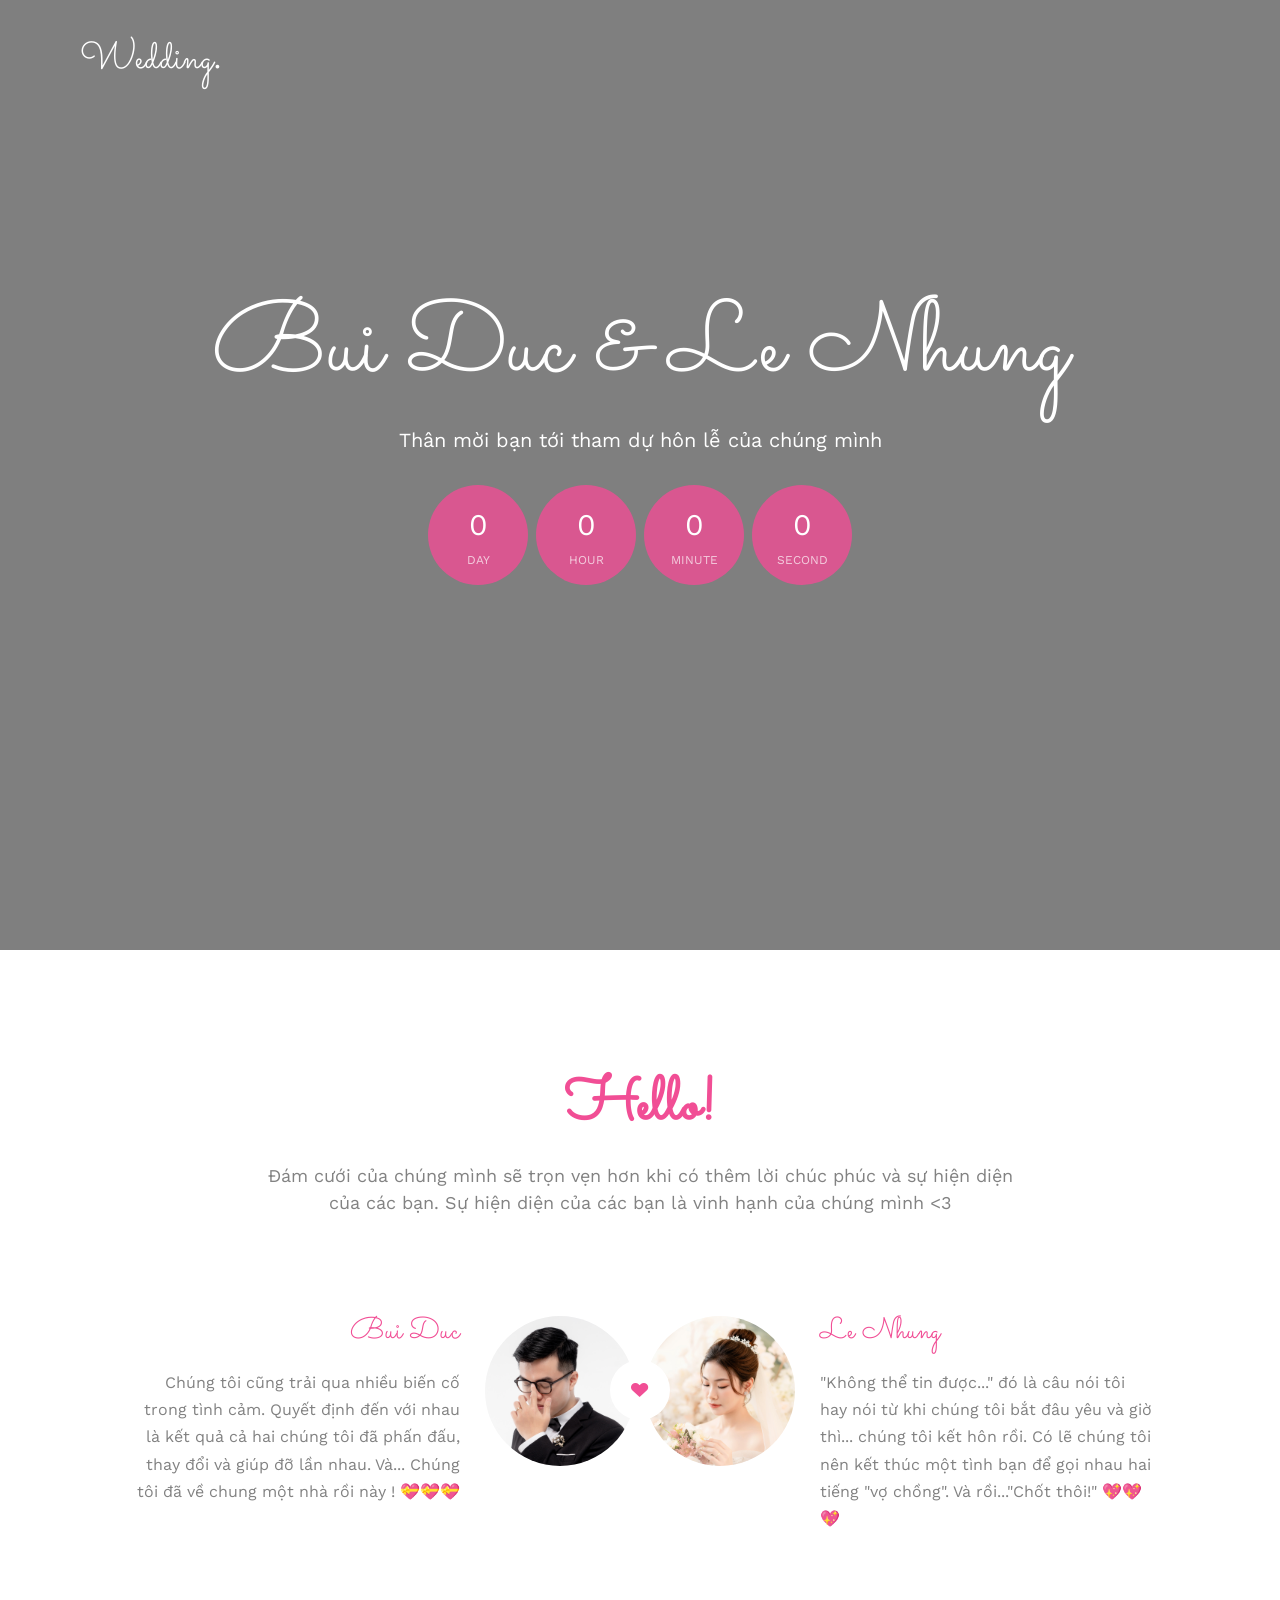
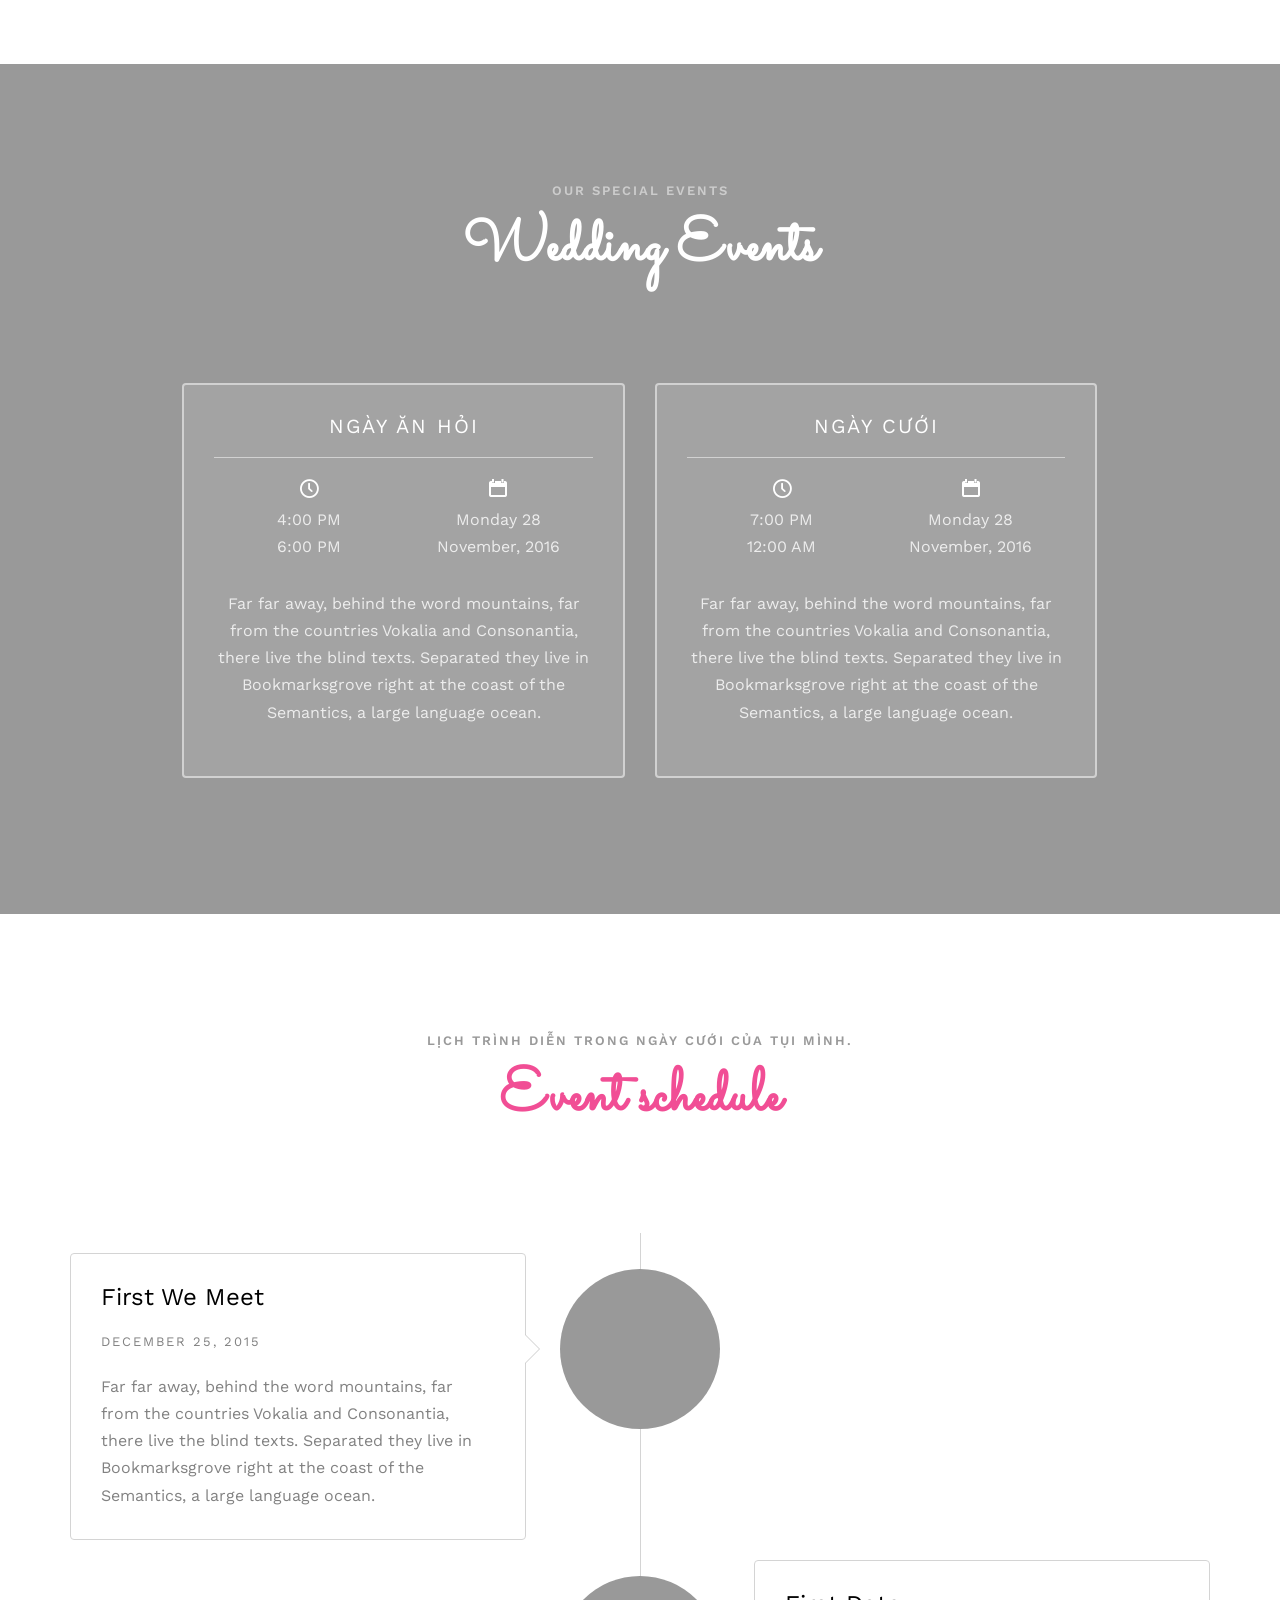
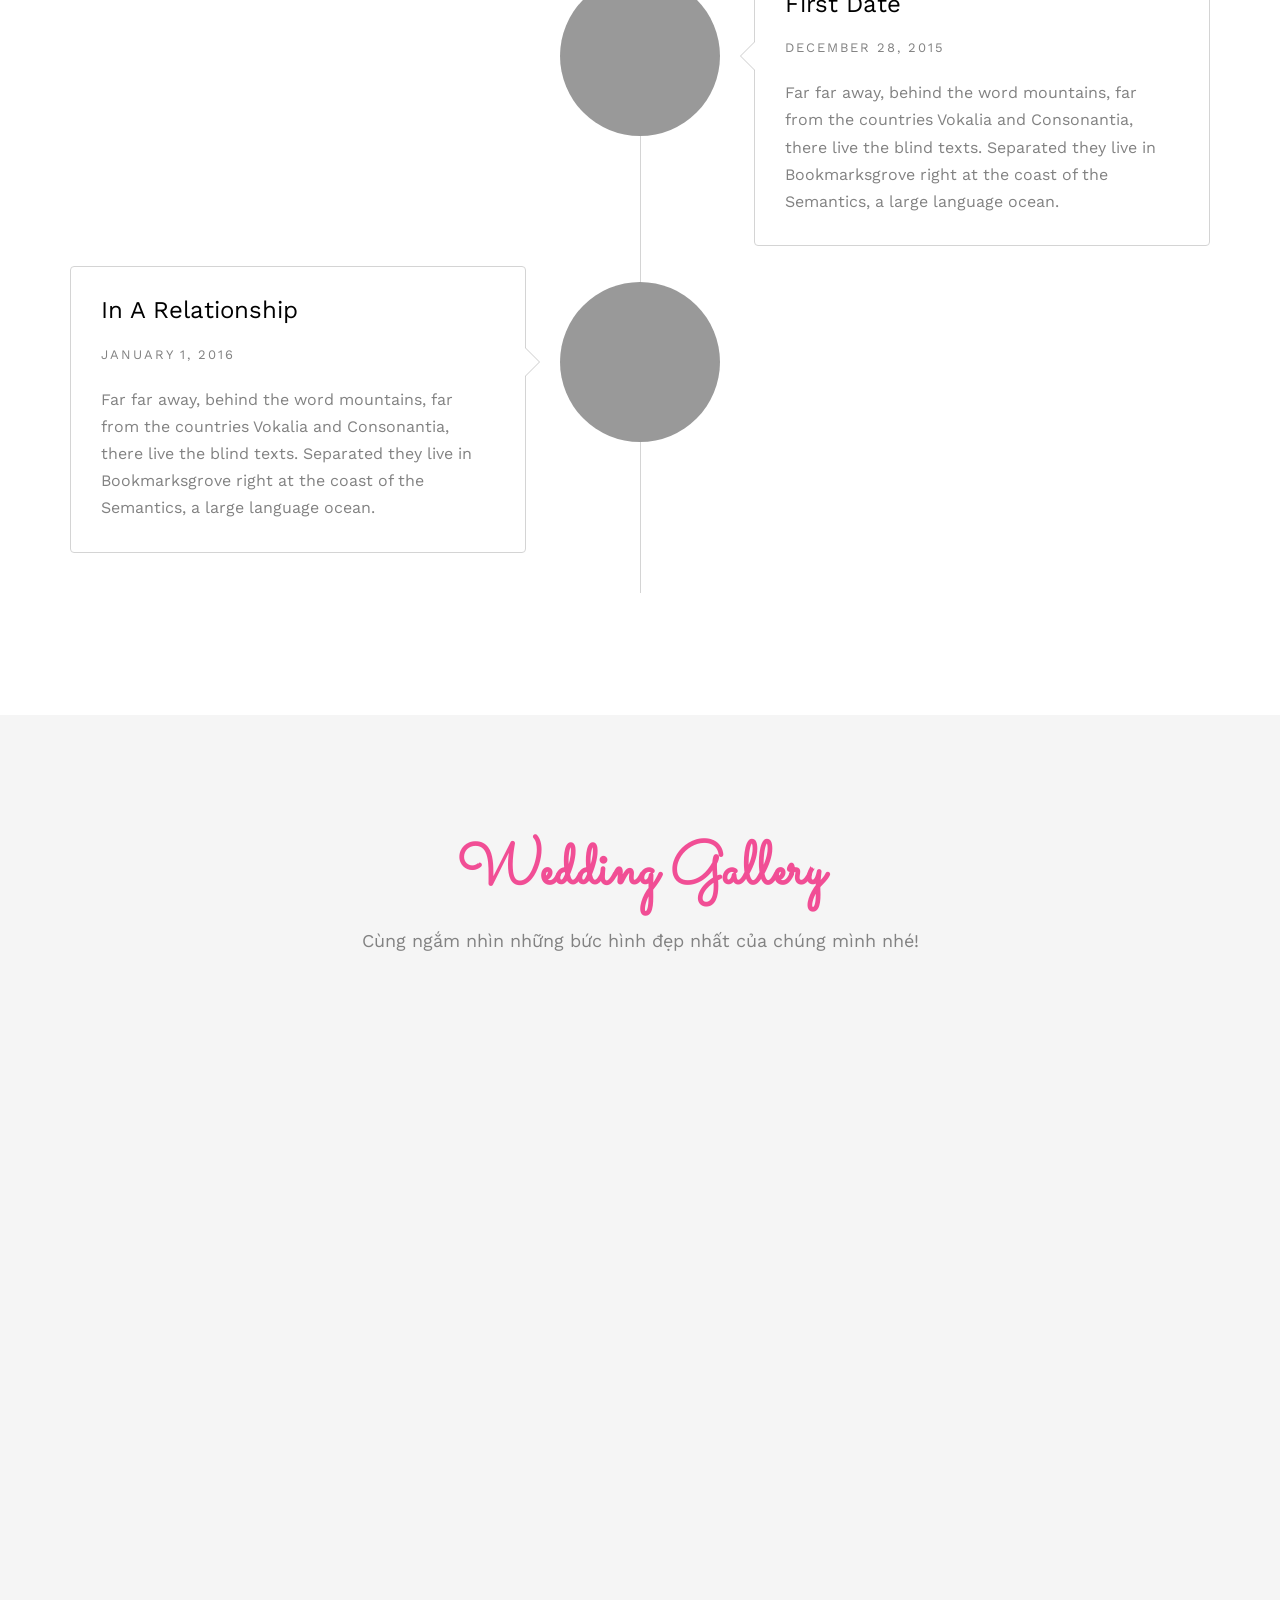
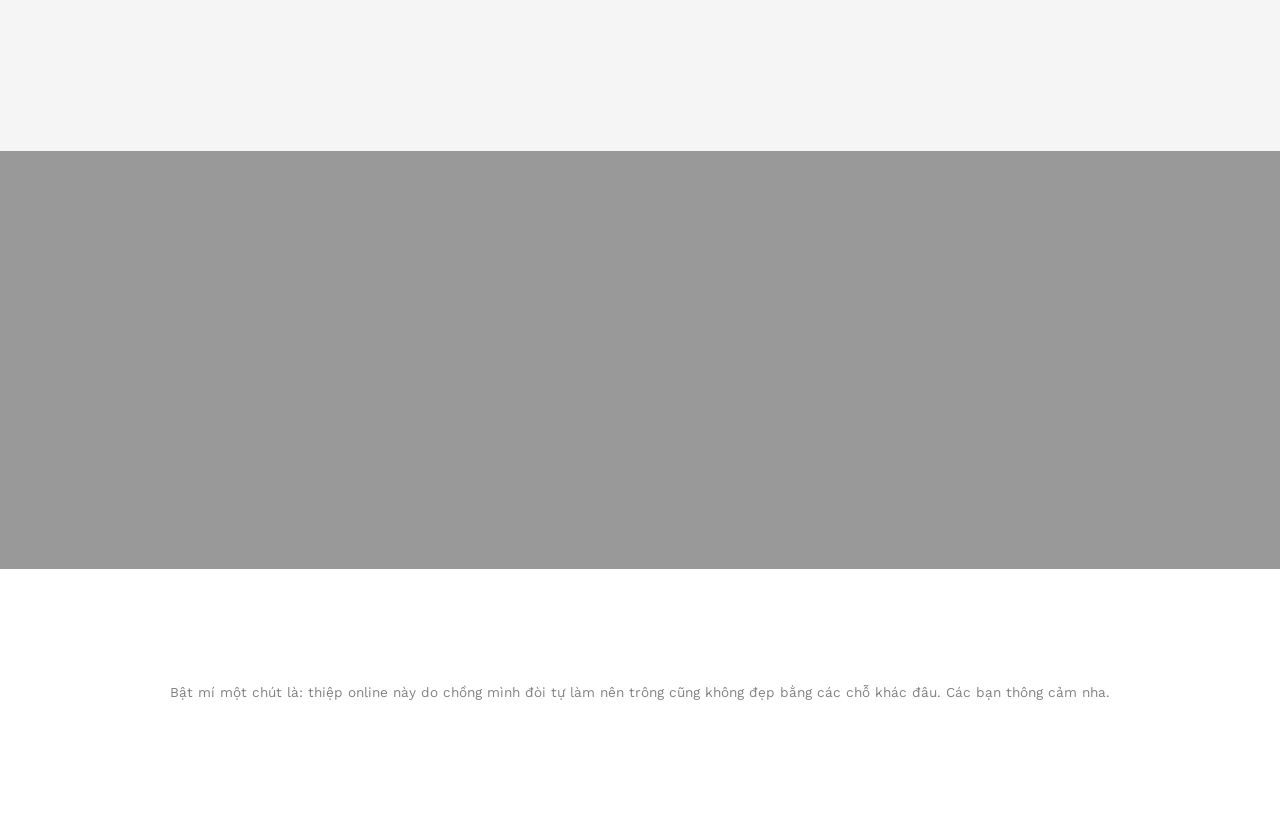
==== index.html @ 48f6c3a3 "master lastest" ====
<!DOCTYPE html>
<!--[if lt IE 7]>      <html class="no-js lt-ie9 lt-ie8 lt-ie7"> <![endif]-->
<!--[if IE 7]>         <html class="no-js lt-ie9 lt-ie8"> <![endif]-->
<!--[if IE 8]>         <html class="no-js lt-ie9"> <![endif]-->
<!--[if gt IE 8]><!--> <html class="no-js"> <!--<![endif]-->
	<head>
	<meta charset="utf-8">
	<meta http-equiv="X-UA-Compatible" content="IE=edge">
	<title>Thiệp mời &mdash; NHUNG-DUC</title>
	<meta name="viewport" content="width=device-width, initial-scale=1">
	<meta name="description" content="Free HTML5 Template by FREEHTML5.CO" />

  <!-- 
	//////////////////////////////////////////////////////

	FREE HTML5 TEMPLATE 
	DESIGNED & DEVELOPED by FREEHTML5.CO
		
	Website: 		http://freehtml5.co/
	Email: 			info@freehtml5.co
	Twitter: 		http://twitter.com/fh5co
	Facebook: 		https://www.facebook.com/fh5co

	//////////////////////////////////////////////////////
	 -->

  	<!-- Facebook and Twitter integration -->
	<meta property="og:title" content=""/>
	<meta property="og:image" content=""/>
	<meta property="og:url" content=""/>
	<meta property="og:site_name" content=""/>
	<meta property="og:description" content=""/>
	<meta name="twitter:title" content="" />
	<meta name="twitter:image" content="" />
	<meta name="twitter:url" content="" />
	<meta name="twitter:card" content="" />

	<link href='https://fonts.googleapis.com/css?family=Work+Sans:400,300,600,400italic,700' rel='stylesheet' type='text/css'>
	<link href="https://fonts.googleapis.com/css?family=Sacramento" rel="stylesheet">
	
	<!-- Animate.css -->
	<link rel="stylesheet" href="css/animate.css">
	<!-- Icomoon Icon Fonts-->
	<link rel="stylesheet" href="css/icomoon.css">
	<!-- Bootstrap  -->
	<link rel="stylesheet" href="css/bootstrap.css">

	<!-- Magnific Popup -->
	<link rel="stylesheet" href="css/magnific-popup.css">

	<!-- Owl Carousel  -->
	<link rel="stylesheet" href="css/owl.carousel.min.css">
	<link rel="stylesheet" href="css/owl.theme.default.min.css">

	<!-- Theme style  -->
	<link rel="stylesheet" href="css/style.css">

	<!-- Modernizr JS -->
	<script src="js/modernizr-2.6.2.min.js"></script>
	<!-- FOR IE9 below -->
	<!--[if lt IE 9]>
	<script src="js/respond.min.js"></script>
	<![endif]-->

	</head>
	<body>
	<audio>
		<source src="images/background_music.mp3">
	</audio>
<!--	<embed src="images/background_music.mp3" loop="true" autostart="true" width="2" height="0">-->

	<div class="fh5co-loader"></div>
	
	<div id="page">
	<nav class="fh5co-nav" role="navigation">
		<div class="container">
			<div class="row">
				<div class="col-xs-2">
					<div id="fh5co-logo"><a href="index.html">Wedding<strong>.</strong></a></div>
				</div>
			</div>
		</div>
	</nav>

	<header id="fh5co-header" class="fh5co-cover" role="banner" style="background-image:url(images/LEO04805.jpg);" data-stellar-background-ratio="0.5">
		<div class="overlay"></div>
		<div class="container">
			<div class="row">
				<div class="col-md-20 col-md-offset-0.8 text-center">
					<div class="display-t">
						<div class="display-tc animate-box" data-animate-effect="fadeIn">
							<h1>Bui Duc &amp; Le Nhung</h1>
							<h2>Thân mời bạn tới tham dự hôn lễ của chúng mình</h2>
							<div class="simply-countdown simply-countdown-one"></div>
<!--							<p><a href="#" class="btn btn-default btn-sm">Save the date</a></p>-->
						</div>
					</div>
				</div>
			</div>
		</div>
	</header>

	<div id="fh5co-couple">
		<div class="container">
			<div class="row">
				<div class="col-md-8 col-md-offset-2 text-center fh5co-heading animate-box">
					<h2>Hello!</h2>
					<p>Đám cưới của chúng mình sẽ trọn vẹn hơn khi có thêm lời chúc phúc và sự hiện diện của các bạn. Sự hiện diện của các bạn là vinh hạnh của chúng mình <3</p>

				</div>
			</div>
			<div class="couple-wrap animate-box">
				<div class="couple-half">
					<div class="groom">
						<img src="images/anh-chan-dung.png" alt="groom" class="img-responsive">
					</div>
					<div class="desc-groom">
						<h3>Bui Duc</h3>
						<p>Chúng tôi cũng trải qua nhiều biến cố trong tình cảm. Quyết định đến với nhau là kết quả cả hai chúng tôi đã phấn đấu, thay đổi và giúp đỡ lần nhau. Và... Chúng tôi đã về chung một nhà rồi này ! 💝💝💝️</p>
					</div>
				</div>
				<p class="heart text-center"><i class="icon-heart2"></i></p>
				<div class="couple-half">
					<div class="bride">
						<img src="images/anh-chan-dung-nhoi.png" alt="groom" class="img-responsive">
					</div>
					<div class="desc-bride">
						<h3>Le Nhung</h3>
						<p>"Không thể tin được..." đó là câu nói tôi hay nói từ khi chúng tôi bắt đâu yêu và giờ thì... chúng tôi kết hôn rồi. Có lẽ chúng tôi nên kết thúc một tình bạn để gọi nhau hai tiếng "vợ chồng". Và rồi..."Chốt thôi!" 💖💖💖</p>
					</div>
				</div>
			</div>
		</div>
	</div>

	<div id="fh5co-event" class="fh5co-bg" style="background-image:url(images/LEO03947.jpg);">
		<div class="overlay"></div>
		<div class="container">
			<div class="row">
				<div class="col-md-8 col-md-offset-2 text-center fh5co-heading animate-box">
					<span>Our Special Events</span>
					<h2>Wedding Events</h2>
				</div>
			</div>
			<div class="row">
				<div class="display-t">
					<div class="display-tc">
						<div class="col-md-10 col-md-offset-1">
							<div class="col-md-6 col-sm-6 text-center">
								<div class="event-wrap animate-box">
									<h3>Ngày ăn hỏi</h3>
									<div class="event-col">
										<i class="icon-clock"></i>
										<span>4:00 PM</span>
										<span>6:00 PM</span>
									</div>
									<div class="event-col">
										<i class="icon-calendar"></i>
										<span>Monday 28</span>
										<span>November, 2016</span>
									</div>
									<p>Far far away, behind the word mountains, far from the countries Vokalia and Consonantia, there live the blind texts. Separated they live in Bookmarksgrove right at the coast of the Semantics, a large language ocean.</p>
								</div>
							</div>
							<div class="col-md-6 col-sm-6 text-center">
								<div class="event-wrap animate-box">
									<h3>Ngày cưới</h3>
									<div class="event-col">
										<i class="icon-clock"></i>
										<span>7:00 PM</span>
										<span>12:00 AM</span>
									</div>
									<div class="event-col">
										<i class="icon-calendar"></i>
										<span>Monday 28</span>
										<span>November, 2016</span>
									</div>
									<p>Far far away, behind the word mountains, far from the countries Vokalia and Consonantia, there live the blind texts. Separated they live in Bookmarksgrove right at the coast of the Semantics, a large language ocean.</p>
								</div>
							</div>
						</div>
					</div>
				</div>
			</div>
		</div>
	</div>

	<div id="fh5co-couple-story">
		<div class="container">
			<div class="row">
				<div class="col-md-8 col-md-offset-2 text-center fh5co-heading animate-box">
					<span>Lịch trình diễn trong ngày cưới của tụi mình.</span>
					<h2>Event schedule</h2>
				</div>
			</div>
			<div class="row">
				<div class="col-md-12 col-md-offset-0">
					<ul class="timeline animate-box">
						<li class="animate-box">
							<div class="timeline-badge" style="background-image:url(images/couple-1.jpg);"></div>
							<div class="timeline-panel">
								<div class="timeline-heading">
									<h3 class="timeline-title">First We Meet</h3>
									<span class="date">December 25, 2015</span>
								</div>
								<div class="timeline-body">
									<p>Far far away, behind the word mountains, far from the countries Vokalia and Consonantia, there live the blind texts. Separated they live in Bookmarksgrove right at the coast of the Semantics, a large language ocean.</p>
								</div>
							</div>
						</li>
						<li class="timeline-inverted animate-box">
							<div class="timeline-badge" style="background-image:url(images/couple-2.jpg);"></div>
							<div class="timeline-panel">
								<div class="timeline-heading">
									<h3 class="timeline-title">First Date</h3>
									<span class="date">December 28, 2015</span>
								</div>
								<div class="timeline-body">
									<p>Far far away, behind the word mountains, far from the countries Vokalia and Consonantia, there live the blind texts. Separated they live in Bookmarksgrove right at the coast of the Semantics, a large language ocean.</p>
								</div>
							</div>
						</li>
						<li class="animate-box">
							<div class="timeline-badge" style="background-image:url(images/couple-3.jpg);"></div>
							<div class="timeline-panel">
								<div class="timeline-heading">
									<h3 class="timeline-title">In A Relationship</h3>
									<span class="date">January 1, 2016</span>
								</div>
								<div class="timeline-body">
									<p>Far far away, behind the word mountains, far from the countries Vokalia and Consonantia, there live the blind texts. Separated they live in Bookmarksgrove right at the coast of the Semantics, a large language ocean.</p>
								</div>
							</div>
						</li>
			    	</ul>
				</div>
			</div>
		</div>
	</div>

	<div id="fh5co-gallery" class="fh5co-section-gray">
		<div class="container">
			<div class="row">
				<div class="col-md-8 col-md-offset-2 text-center fh5co-heading animate-box">
					<h2>Wedding Gallery</h2>
					<p>Cùng ngắm nhìn những bức hình đẹp nhất của chúng mình nhé!</p>
				</div>
			</div>
			<div class="row row-bottom-padded-md">
				<div class="col-md-12">
					<ul id="fh5co-gallery-list">
						<li class="one-third animate-box" data-animate-effect="fadeIn"
							style="background-image: url(images/pts/LEO04169.JPG); ">
						</li>
						<li class="one-third animate-box" data-animate-effect="fadeIn"
							style="background-image: url(images/pts/LEO04378.JPG); ">
						</li>
						<li class="one-third animate-box" data-animate-effect="fadeIn"
							style="background-image: url(images/pts/LEO04777.JPG); ">
						</li>
						<li class="one-third animate-box" data-animate-effect="fadeIn"
							style="background-image: url(images/pts/LEO03339.JPG); ">
						</li>
						<li class="one-third animate-box" data-animate-effect="fadeIn"
							style="background-image: url(images/pts/LEO04519.JPG); ">
						</li>
						<li class="one-third animate-box" data-animate-effect="fadeIn"
							style="background-image: url(images/pts/LEO03200.JPG); ">
						</li>
						<li class="one-third animate-box" data-animate-effect="fadeIn"
							style="background-image: url(images/pts/LEO04055.JPG); ">
						</li>
						<li class="one-third animate-box" data-animate-effect="fadeIn"
							style="background-image: url(images/pts/LEO04025.JPG); ">
						</li>
						<li class="one-third animate-box" data-animate-effect="fadeIn"
							style="background-image: url(images/pts/LEO04656.JPG); ">
						</li>
					</ul>		
				</div>
			</div>
		</div>
	</div>

	<div id="fh5co-services" class="fh5co-section-gray">
		<div class="container">
			
			<div class="row animate-box">
				<div class="col-md-8 col-md-offset-2 text-center fh5co-heading">
					<h2>We Offer Services</h2>
					<p>Cảm ơn bạn vì đã trở thành một phần quan trọng trong ngày đặc biệt của chúng mình! Đám cưới của chúng mình chắc chắn sẽ kém vui đi rất nhiều nếu thiếu sự hiện diện của bạn.</p>
				</div>
			</div>

			<div class="row">
				<div class="col-md-6">
					<div class="feature-left animate-box" data-animate-effect="fadeInLeft">
						<span class="icon">
							<i class="icon-calendar"></i>
						</span>
						<div class="feature-copy">
							<h3>Muốn liên hệ với chúng mình có thể gọi qua số này nha.</h3>
							<p>Bui Duc: 0987120758  -  Le Nhung: 0964500146</p>
						</div>
					</div>

					<div class="feature-left animate-box" data-animate-effect="fadeInLeft">
						<span class="icon">
							<i class="icon-image"></i>
						</span>
						<div class="feature-copy">
							<h3> <a href="https://drive.google.com/drive/folders/15QNS4nWKy64u_IibgUcPnpqZB9vY0_zK?usp=share_link" target="_blank">Photoshoot</a> </h3>
							<p>Nếu bạn muốn xem thêm ảnh thì có thể click vào chữ "Photoshoot" bên trên nha. </p>
						</div>
					</div>

					<div class="feature-left animate-box" data-animate-effect="fadeInLeft">
						<span class="icon">
							<i class="icon-video"></i>
						</span>
						<div class="feature-copy">
							<h3><a href="https://drive.google.com/file/d/1AHXddKVey_FwQl1XAb3BRA33srCA8u9L/view?usp=share_link" target="_blank">Video Editing</a></h3>
							<p>Còn nếu muốn xem video đầy đủ thì có thể click vào chữ "Video Editing" cũng ở bên trên luôn. </p>
						</div>
					</div>

				</div>

				<div class="col-md-6 animate-box">
					<div class="fh5co-video fh5co-bg" style="background-image: url(images/LEO04378.jpg); ">
						<a href="https://www.youtube.com/watch?v=EQGjDrBDMkY" class="popup-vimeo"><i class="icon-video2"></i></a>
						<div class="overlay"></div>
					</div>
				</div>
			</div>

			
		</div>
	</div>


	<div id="fh5co-started" class="fh5co-bg" style="background-image:url(images/LEO04567.jpg);">
		<div class="overlay"></div>
		<div class="container">
			<div class="row animate-box">
				<div class="col-md-8 col-md-offset-2 text-center fh5co-heading">
					<h2>Thank you!</h2>
					<p>Bọn mình rất muốn được chụp chung với bạn những tấm hình kỷ niệm vì vậy hãy đến sớm hơn một chút bạn yêu nhé!</p>
				</div>
			</div>
		</div>
	</div>

	<footer id="fh5co-footer" role="contentinfo">
		<div class="container">

			<div class="row copyright">
				<div class="col-md-12 text-center">
					<p>
						<small class="block">Bật mí một chút là: thiệp online này do chồng mình đòi tự làm nên trông cũng không đẹp bằng các chỗ khác đâu. Các bạn thông cảm nha.</small>
					</p>
				</div>
			</div>

		</div>
	</footer>
	</div>

	<div class="gototop js-top">
		<a href="#" class="js-gotop"><i class="icon-arrow-up"></i></a>
	</div>
	
	<!-- jQuery -->
	<script src="js/jquery.min.js"></script>
	<!-- jQuery Easing -->
	<script src="js/jquery.easing.1.3.js"></script>
	<!-- Bootstrap -->
	<script src="js/bootstrap.min.js"></script>
	<!-- Waypoints -->
	<script src="js/jquery.waypoints.min.js"></script>
	<!-- Carousel -->
	<script src="js/owl.carousel.min.js"></script>
	<!-- countTo -->
	<script src="js/jquery.countTo.js"></script>

	<!-- Stellar -->
	<script src="js/jquery.stellar.min.js"></script>
	<!-- Magnific Popup -->
	<script src="js/jquery.magnific-popup.min.js"></script>
	<script src="js/magnific-popup-options.js"></script>

	<!-- // <script src="https://cdnjs.cloudflare.com/ajax/libs/prism/0.0.1/prism.min.js"></script> -->
	<script src="js/simplyCountdown.js"></script>
	<!-- Main -->
	<script src="js/main.js"></script>

	<script>
    var d = new Date(new Date().getTime() + 200 * 120 * 120 * 2000);

    // default example
    simplyCountdown('.simply-countdown-one', {
        year: 2023,
        month: 5,
        day: 13
    });

    //jQuery example
    $('#simply-countdown-losange').simplyCountdown({
        year: d.getFullYear(),
        month: d.getMonth() + 1,
        day: d.getDate(),
        enableUtc: false
    });
</script>

	</body>
</html>
---- css/icomoon.css ----
@font-face {
  font-family: 'icomoon';
  src:  url('../fonts/icomoon/icomoon.eot?6iuir');
  src:  url('../fonts/icomoon/icomoon.eot?6iuir#iefix') format('embedded-opentype'),
    url('../fonts/icomoon/icomoon.ttf?6iuir') format('truetype'),
    url('../fonts/icomoon/icomoon.woff?6iuir') format('woff'),
    url('../fonts/icomoon/icomoon.svg?6iuir#icomoon') format('svg');
  font-weight: normal;
  font-style: normal;
}

[class^="icon-"], [class*=" icon-"] {
  /* use !important to prevent issues with browser extensions that change fonts */
  font-family: 'icomoon' !important;
  speak: none;
  font-style: normal;
  font-weight: normal;
  font-variant: normal;
  text-transform: none;
  line-height: 1;

  /* Better Font Rendering =========== */
  -webkit-font-smoothing: antialiased;
  -moz-osx-font-smoothing: grayscale;
}

.icon-eye:before {
  content: "\e000";
}
.icon-paper-clip:before {
  content: "\e001";
}
.icon-mail:before {
  content: "\e002";
}
.icon-toggle:before {
  content: "\e003";
}
.icon-layout:before {
  content: "\e004";
}
.icon-link:before {
  content: "\e005";
}
.icon-bell:before {
  content: "\e006";
}
.icon-lock:before {
  content: "\e007";
}
.icon-unlock:before {
  content: "\e008";
}
.icon-ribbon:before {
  content: "\e009";
}
.icon-image:before {
  content: "\e010";
}
.icon-signal:before {
  content: "\e011";
}
.icon-target:before {
  content: "\e012";
}
.icon-clipboard:before {
  content: "\e013";
}
.icon-clock:before {
  content: "\e014";
}
.icon-watch:before {
  content: "\e015";
}
.icon-air-play:before {
  content: "\e016";
}
.icon-camera:before {
  content: "\e017";
}
.icon-video:before {
  content: "\e018";
}
.icon-disc:before {
  content: "\e019";
}
.icon-printer:before {
  content: "\e020";
}
.icon-monitor:before {
  content: "\e021";
}
.icon-server:before {
  content: "\e022";
}
.icon-cog:before {
  content: "\e023";
}
.icon-heart:before {
  content: "\e024";
}
.icon-paragraph:before {
  content: "\e025";
}
.icon-align-justify:before {
  content: "\e026";
}
.icon-align-left:before {
  content: "\e027";
}
.icon-align-center:before {
  content: "\e028";
}
.icon-align-right:before {
  content: "\e029";
}
.icon-book:before {
  content: "\e030";
}
.icon-layers:before {
  content: "\e031";
}
.icon-stack:before {
  content: "\e032";
}
.icon-stack-2:before {
  content: "\e033";
}
.icon-paper:before {
  content: "\e034";
}
.icon-paper-stack:before {
  content: "\e035";
}
.icon-search:before {
  content: "\e036";
}
.icon-zoom-in:before {
  content: "\e037";
}
.icon-zoom-out:before {
  content: "\e038";
}
.icon-reply:before {
  content: "\e039";
}
.icon-circle-plus:before {
  content: "\e040";
}
.icon-circle-minus:before {
  content: "\e041";
}
.icon-circle-check:before {
  content: "\e042";
}
.icon-circle-cross:before {
  content: "\e043";
}
.icon-square-plus:before {
  content: "\e044";
}
.icon-square-minus:before {
  content: "\e045";
}
.icon-square-check:before {
  content: "\e046";
}
.icon-square-cross:before {
  content: "\e047";
}
.icon-microphone:before {
  content: "\e048";
}
.icon-record:before {
  content: "\e049";
}
.icon-skip-back:before {
  content: "\e050";
}
.icon-rewind:before {
  content: "\e051";
}
.icon-play:before {
  content: "\e052";
}
.icon-pause:before {
  content: "\e053";
}
.icon-stop:before {
  content: "\e054";
}
.icon-fast-forward:before {
  content: "\e055";
}
.icon-skip-forward:before {
  content: "\e056";
}
.icon-shuffle:before {
  content: "\e057";
}
.icon-repeat:before {
  content: "\e058";
}
.icon-folder:before {
  content: "\e059";
}
.icon-umbrella:before {
  content: "\e060";
}
.icon-moon:before {
  content: "\e061";
}
.icon-thermometer:before {
  content: "\e062";
}
.icon-drop:before {
  content: "\e063";
}
.icon-sun:before {
  content: "\e064";
}
.icon-cloud:before {
  content: "\e065";
}
.icon-cloud-upload:before {
  content: "\e066";
}
.icon-cloud-download:before {
  content: "\e067";
}
.icon-upload:before {
  content: "\e068";
}
.icon-download:before {
  content: "\e069";
}
.icon-location:before {
  content: "\e070";
}
.icon-location-2:before {
  content: "\e071";
}
.icon-map:before {
  content: "\e072";
}
.icon-battery:before {
  content: "\e073";
}
.icon-head:before {
  content: "\e074";
}
.icon-briefcase:before {
  content: "\e075";
}
.icon-speech-bubble:before {
  content: "\e076";
}
.icon-anchor:before {
  content: "\e077";
}
.icon-globe:before {
  content: "\e078";
}
.icon-box:before {
  content: "\e079";
}
.icon-reload:before {
  content: "\e080";
}
.icon-share:before {
  content: "\e081";
}
.icon-marquee:before {
  content: "\e082";
}
.icon-marquee-plus:before {
  content: "\e083";
}
.icon-marquee-minus:before {
  content: "\e084";
}
.icon-tag:before {
  content: "\e085";
}
.icon-power:before {
  content: "\e086";
}
.icon-command:before {
  content: "\e087";
}
.icon-alt:before {
  content: "\e088";
}
.icon-esc:before {
  content: "\e089";
}
.icon-bar-graph:before {
  content: "\e090";
}
.icon-bar-graph-2:before {
  content: "\e091";
}
.icon-pie-graph:before {
  content: "\e092";
}
.icon-star:before {
  content: "\e093";
}
.icon-arrow-left:before {
  content: "\e094";
}
.icon-arrow-right:before {
  content: "\e095";
}
.icon-arrow-up:before {
  content: "\e096";
}
.icon-arrow-down:before {
  content: "\e097";
}
.icon-volume:before {
  content: "\e098";
}
.icon-mute:before {
  content: "\e099";
}
.icon-content-right:before {
  content: "\e100";
}
.icon-content-left:before {
  content: "\e101";
}
.icon-grid:before {
  content: "\e102";
}
.icon-grid-2:before {
  content: "\e103";
}
.icon-columns:before {
  content: "\e104";
}
.icon-loader:before {
  content: "\e105";
}
.icon-bag:before {
  content: "\e106";
}
.icon-ban:before {
  content: "\e107";
}
.icon-flag:before {
  content: "\e108";
}
.icon-trash:before {
  content: "\e109";
}
.icon-expand:before {
  content: "\e110";
}
.icon-contract:before {
  content: "\e111";
}
.icon-maximize:before {
  content: "\e112";
}
.icon-minimize:before {
  content: "\e113";
}
.icon-plus:before {
  content: "\e114";
}
.icon-minus:before {
  content: "\e115";
}
.icon-check:before {
  content: "\e116";
}
.icon-cross:before {
  content: "\e117";
}
.icon-move:before {
  content: "\e118";
}
.icon-delete:before {
  content: "\e119";
}
.icon-menu:before {
  content: "\e120";
}
.icon-archive:before {
  content: "\e121";
}
.icon-inbox:before {
  content: "\e122";
}
.icon-outbox:before {
  content: "\e123";
}
.icon-file:before {
  content: "\e124";
}
.icon-file-add:before {
  content: "\e125";
}
.icon-file-subtract:before {
  content: "\e126";
}
.icon-help:before {
  content: "\e127";
}
.icon-open:before {
  content: "\e128";
}
.icon-ellipsis:before {
  content: "\e129";
}
.icon-add-to-list:before {
  content: "\e900";
}
.icon-classic-computer:before {
  content: "\e901";
}
.icon-controller-fast-backward:before {
  content: "\e902";
}
.icon-creative-commons-attribution:before {
  content: "\e903";
}
.icon-creative-commons-noderivs:before {
  content: "\e904";
}
.icon-creative-commons-noncommercial-eu:before {
  content: "\e905";
}
.icon-creative-commons-noncommercial-us:before {
  content: "\e906";
}
.icon-creative-commons-public-domain:before {
  content: "\e907";
}
.icon-creative-commons-remix:before {
  content: "\e908";
}
.icon-creative-commons-share:before {
  content: "\e909";
}
.icon-creative-commons-sharealike:before {
  content: "\e90a";
}
.icon-creative-commons:before {
  content: "\e90b";
}
.icon-document-landscape:before {
  content: "\e90c";
}
.icon-remove-user:before {
  content: "\e90d";
}
.icon-warning:before {
  content: "\e90e";
}
.icon-arrow-bold-down:before {
  content: "\e90f";
}
.icon-arrow-bold-left:before {
  content: "\e910";
}
.icon-arrow-bold-right:before {
  content: "\e911";
}
.icon-arrow-bold-up:before {
  content: "\e912";
}
.icon-arrow-down2:before {
  content: "\e913";
}
.icon-arrow-left2:before {
  content: "\e914";
}
.icon-arrow-long-down:before {
  content: "\e915";
}
.icon-arrow-long-left:before {
  content: "\e916";
}
.icon-arrow-long-right:before {
  content: "\e917";
}
.icon-arrow-long-up:before {
  content: "\e918";
}
.icon-arrow-right2:before {
  content: "\e919";
}
.icon-arrow-up2:before {
  content: "\e91a";
}
.icon-arrow-with-circle-down:before {
  content: "\e91b";
}
.icon-arrow-with-circle-left:before {
  content: "\e91c";
}
.icon-arrow-with-circle-right:before {
  content: "\e91d";
}
.icon-arrow-with-circle-up:before {
  content: "\e91e";
}
.icon-bookmark:before {
  content: "\e91f";
}
.icon-bookmarks:before {
  content: "\e920";
}
.icon-chevron-down:before {
  content: "\e921";
}
.icon-chevron-left:before {
  content: "\e922";
}
.icon-chevron-right:before {
  content: "\e923";
}
.icon-chevron-small-down:before {
  content: "\e924";
}
.icon-chevron-small-left:before {
  content: "\e925";
}
.icon-chevron-small-right:before {
  content: "\e926";
}
.icon-chevron-small-up:before {
  content: "\e927";
}
.icon-chevron-thin-down:before {
  content: "\e928";
}
.icon-chevron-thin-left:before {
  content: "\e929";
}
.icon-chevron-thin-right:before {
  content: "\e92a";
}
.icon-chevron-thin-up:before {
  content: "\e92b";
}
.icon-chevron-up:before {
  content: "\e92c";
}
.icon-chevron-with-circle-down:before {
  content: "\e92d";
}
.icon-chevron-with-circle-left:before {
  content: "\e92e";
}
.icon-chevron-with-circle-right:before {
  content: "\e92f";
}
.icon-chevron-with-circle-up:before {
  content: "\e930";
}
.icon-cloud2:before {
  content: "\e931";
}
.icon-controller-fast-forward:before {
  content: "\e932";
}
.icon-controller-jump-to-start:before {
  content: "\e933";
}
.icon-controller-next:before {
  content: "\e934";
}
.icon-controller-paus:before {
  content: "\e935";
}
.icon-controller-play:before {
  content: "\e936";
}
.icon-controller-record:before {
  content: "\e937";
}
.icon-controller-stop:before {
  content: "\e938";
}
.icon-controller-volume:before {
  content: "\e939";
}
.icon-dot-single:before {
  content: "\e93a";
}
.icon-dots-three-horizontal:before {
  content: "\e93b";
}
.icon-dots-three-vertical:before {
  content: "\e93c";
}
.icon-dots-two-horizontal:before {
  content: "\e93d";
}
.icon-dots-two-vertical:before {
  content: "\e93e";
}
.icon-download2:before {
  content: "\e93f";
}
.icon-emoji-flirt:before {
  content: "\e940";
}
.icon-flow-branch:before {
  content: "\e941";
}
.icon-flow-cascade:before {
  content: "\e942";
}
.icon-flow-line:before {
  content: "\e943";
}
.icon-flow-parallel:before {
  content: "\e944";
}
.icon-flow-tree:before {
  content: "\e945";
}
.icon-install:before {
  content: "\e946";
}
.icon-layers2:before {
  content: "\e947";
}
.icon-open-book:before {
  content: "\e948";
}
.icon-resize-100:before {
  content: "\e949";
}
.icon-resize-full-screen:before {
  content: "\e94a";
}
.icon-save:before {
  content: "\e94b";
}
.icon-select-arrows:before {
  content: "\e94c";
}
.icon-sound-mute:before {
  content: "\e94d";
}
.icon-sound:before {
  content: "\e94e";
}
.icon-trash2:before {
  content: "\e94f";
}
.icon-triangle-down:before {
  content: "\e950";
}
.icon-triangle-left:before {
  content: "\e951";
}
.icon-triangle-right:before {
  content: "\e952";
}
.icon-triangle-up:before {
  content: "\e953";
}
.icon-uninstall:before {
  content: "\e954";
}
.icon-upload-to-cloud:before {
  content: "\e955";
}
.icon-upload2:before {
  content: "\e956";
}
.icon-add-user:before {
  content: "\e957";
}
.icon-address:before {
  content: "\e958";
}
.icon-adjust:before {
  content: "\e959";
}
.icon-air:before {
  content: "\e95a";
}
.icon-aircraft-landing:before {
  content: "\e95b";
}
.icon-aircraft-take-off:before {
  content: "\e95c";
}
.icon-aircraft:before {
  content: "\e95d";
}
.icon-align-bottom:before {
  content: "\e95e";
}
.icon-align-horizontal-middle:before {
  content: "\e95f";
}
.icon-align-left2:before {
  content: "\e960";
}
.icon-align-right2:before {
  content: "\e961";
}
.icon-align-top:before {
  content: "\e962";
}
.icon-align-vertical-middle:before {
  content: "\e963";
}
.icon-archive2:before {
  content: "\e964";
}
.icon-area-graph:before {
  content: "\e965";
}
.icon-attachment:before {
  content: "\e966";
}
.icon-awareness-ribbon:before {
  content: "\e967";
}
.icon-back-in-time:before {
  content: "\e968";
}
.icon-back:before {
  content: "\e969";
}
.icon-bar-graph2:before {
  content: "\e96a";
}
.icon-battery2:before {
  content: "\e96b";
}
.icon-beamed-note:before {
  content: "\e96c";
}
.icon-bell2:before {
  content: "\e96d";
}
.icon-blackboard:before {
  content: "\e96e";
}
.icon-block:before {
  content: "\e96f";
}
.icon-book2:before {
  content: "\e970";
}
.icon-bowl:before {
  content: "\e971";
}
.icon-box2:before {
  content: "\e972";
}
.icon-briefcase2:before {
  content: "\e973";
}
.icon-browser:before {
  content: "\e974";
}
.icon-brush:before {
  content: "\e975";
}
.icon-bucket:before {
  content: "\e976";
}
.icon-cake:before {
  content: "\e977";
}
.icon-calculator:before {
  content: "\e978";
}
.icon-calendar:before {
  content: "\e979";
}
.icon-camera2:before {
  content: "\e97a";
}
.icon-ccw:before {
  content: "\e97b";
}
.icon-chat:before {
  content: "\e97c";
}
.icon-check2:before {
  content: "\e97d";
}
.icon-circle-with-cross:before {
  content: "\e97e";
}
.icon-circle-with-minus:before {
  content: "\e97f";
}
.icon-circle-with-plus:before {
  content: "\e980";
}
.icon-circle:before {
  content: "\e981";
}
.icon-circular-graph:before {
  content: "\e982";
}
.icon-clapperboard:before {
  content: "\e983";
}
.icon-clipboard2:before {
  content: "\e984";
}
.icon-clock2:before {
  content: "\e985";
}
.icon-code:before {
  content: "\e986";
}
.icon-cog2:before {
  content: "\e987";
}
.icon-colours:before {
  content: "\e988";
}
.icon-compass:before {
  content: "\e989";
}
.icon-copy:before {
  content: "\e98a";
}
.icon-credit-card:before {
  content: "\e98b";
}
.icon-credit:before {
  content: "\e98c";
}
.icon-cross2:before {
  content: "\e98d";
}
.icon-cup:before {
  content: "\e98e";
}
.icon-cw:before {
  content: "\e98f";
}
.icon-cycle:before {
  content: "\e990";
}
.icon-database:before {
  content: "\e991";
}
.icon-dial-pad:before {
  content: "\e992";
}
.icon-direction:before {
  content: "\e993";
}
.icon-document:before {
  content: "\e994";
}
.icon-documents:before {
  content: "\e995";
}
.icon-drink:before {
  content: "\e996";
}
.icon-drive:before {
  content: "\e997";
}
.icon-drop2:before {
  content: "\e998";
}
.icon-edit:before {
  content: "\e999";
}
.icon-email:before {
  content: "\e99a";
}
.icon-emoji-happy:before {
  content: "\e99b";
}
.icon-emoji-neutral:before {
  content: "\e99c";
}
.icon-emoji-sad:before {
  content: "\e99d";
}
.icon-erase:before {
  content: "\e99e";
}
.icon-eraser:before {
  content: "\e99f";
}
.icon-export:before {
  content: "\e9a0";
}
.icon-eye2:before {
  content: "\e9a1";
}
.icon-feather:before {
  content: "\e9a2";
}
.icon-flag2:before {
  content: "\e9a3";
}
.icon-flash:before {
  content: "\e9a4";
}
.icon-flashlight:before {
  content: "\e9a5";
}
.icon-flat-brush:before {
  content: "\e9a6";
}
.icon-folder-images:before {
  content: "\e9a7";
}
.icon-folder-music:before {
  content: "\e9a8";
}
.icon-folder-video:before {
  content: "\e9a9";
}
.icon-folder2:before {
  content: "\e9aa";
}
.icon-forward:before {
  content: "\e9ab";
}
.icon-funnel:before {
  content: "\e9ac";
}
.icon-game-controller:before {
  content: "\e9ad";
}
.icon-gauge:before {
  content: "\e9ae";
}
.icon-globe2:before {
  content: "\e9af";
}
.icon-graduation-cap:before {
  content: "\e9b0";
}
.icon-grid2:before {
  content: "\e9b1";
}
.icon-hair-cross:before {
  content: "\e9b2";
}
.icon-hand:before {
  content: "\e9b3";
}
.icon-heart-outlined:before {
  content: "\e9b4";
}
.icon-heart2:before {
  content: "\e9b5";
}
.icon-help-with-circle:before {
  content: "\e9b6";
}
.icon-help2:before {
  content: "\e9b7";
}
.icon-home:before {
  content: "\e9b8";
}
.icon-hour-glass:before {
  content: "\e9b9";
}
.icon-image-inverted:before {
  content: "\e9ba";
}
.icon-image2:before {
  content: "\e9bb";
}
.icon-images:before {
  content: "\e9bc";
}
.icon-inbox2:before {
  content: "\e9bd";
}
.icon-infinity:before {
  content: "\e9be";
}
.icon-info-with-circle:before {
  content: "\e9bf";
}
.icon-info:before {
  content: "\e9c0";
}
.icon-key:before {
  content: "\e9c1";
}
.icon-keyboard:before {
  content: "\e9c2";
}
.icon-lab-flask:before {
  content: "\e9c3";
}
.icon-landline:before {
  content: "\e9c4";
}
.icon-language:before {
  content: "\e9c5";
}
.icon-laptop:before {
  content: "\e9c6";
}
.icon-leaf:before {
  content: "\e9c7";
}
.icon-level-down:before {
  content: "\e9c8";
}
.icon-level-up:before {
  content: "\e9c9";
}
.icon-lifebuoy:before {
  content: "\e9ca";
}
.icon-light-bulb:before {
  content: "\e9cb";
}
.icon-light-down:before {
  content: "\e9cc";
}
.icon-light-up:before {
  content: "\e9cd";
}
.icon-line-graph:before {
  content: "\e9ce";
}
.icon-link2:before {
  content: "\e9cf";
}
.icon-list:before {
  content: "\e9d0";
}
.icon-location-pin:before {
  content: "\e9d1";
}
.icon-location2:before {
  content: "\e9d2";
}
.icon-lock-open:before {
  content: "\e9d3";
}
.icon-lock2:before {
  content: "\e9d4";
}
.icon-log-out:before {
  content: "\e9d5";
}
.icon-login:before {
  content: "\e9d6";
}
.icon-loop:before {
  content: "\e9d7";
}
.icon-magnet:before {
  content: "\e9d8";
}
.icon-magnifying-glass:before {
  content: "\e9d9";
}
.icon-mail2:before {
  content: "\e9da";
}
.icon-man:before {
  content: "\e9db";
}
.icon-map2:before {
  content: "\e9dc";
}
.icon-mask:before {
  content: "\e9dd";
}
.icon-medal:before {
  content: "\e9de";
}
.icon-megaphone:before {
  content: "\e9df";
}
.icon-menu2:before {
  content: "\e9e0";
}
.icon-message:before {
  content: "\e9e1";
}
.icon-mic:before {
  content: "\e9e2";
}
.icon-minus2:before {
  content: "\e9e3";
}
.icon-mobile:before {
  content: "\e9e4";
}
.icon-modern-mic:before {
  content: "\e9e5";
}
.icon-moon2:before {
  content: "\e9e6";
}
.icon-mouse:before {
  content: "\e9e7";
}
.icon-music:before {
  content: "\e9e8";
}
.icon-network:before {
  content: "\e9e9";
}
.icon-new-message:before {
  content: "\e9ea";
}
.icon-new:before {
  content: "\e9eb";
}
.icon-news:before {
  content: "\e9ec";
}
.icon-note:before {
  content: "\e9ed";
}
.icon-notification:before {
  content: "\e9ee";
}
.icon-old-mobile:before {
  content: "\e9ef";
}
.icon-old-phone:before {
  content: "\e9f0";
}
.icon-palette:before {
  content: "\e9f1";
}
.icon-paper-plane:before {
  content: "\e9f2";
}
.icon-pencil:before {
  content: "\e9f3";
}
.icon-phone:before {
  content: "\e9f4";
}
.icon-pie-chart:before {
  content: "\e9f5";
}
.icon-pin:before {
  content: "\e9f6";
}
.icon-plus2:before {
  content: "\e9f7";
}
.icon-popup:before {
  content: "\e9f8";
}
.icon-power-plug:before {
  content: "\e9f9";
}
.icon-price-ribbon:before {
  content: "\e9fa";
}
.icon-price-tag:before {
  content: "\e9fb";
}
.icon-print:before {
  content: "\e9fc";
}
.icon-progress-empty:before {
  content: "\e9fd";
}
.icon-progress-full:before {
  content: "\e9fe";
}
.icon-progress-one:before {
  content: "\e9ff";
}
.icon-progress-two:before {
  content: "\ea00";
}
.icon-publish:before {
  content: "\ea01";
}
.icon-quote:before {
  content: "\ea02";
}
.icon-radio:before {
  content: "\ea03";
}
.icon-reply-all:before {
  content: "\ea04";
}
.icon-reply2:before {
  content: "\ea05";
}
.icon-retweet:before {
  content: "\ea06";
}
.icon-rocket:before {
  content: "\ea07";
}
.icon-round-brush:before {
  content: "\ea08";
}
.icon-rss:before {
  content: "\ea09";
}
.icon-ruler:before {
  content: "\ea0a";
}
.icon-scissors:before {
  content: "\ea0b";
}
.icon-share-alternitive:before {
  content: "\ea0c";
}
.icon-share2:before {
  content: "\ea0d";
}
.icon-shareable:before {
  content: "\ea0e";
}
.icon-shield:before {
  content: "\ea0f";
}
.icon-shop:before {
  content: "\ea10";
}
.icon-shopping-bag:before {
  content: "\ea11";
}
.icon-shopping-basket:before {
  content: "\ea12";
}
.icon-shopping-cart:before {
  content: "\ea13";
}
.icon-shuffle2:before {
  content: "\ea14";
}
.icon-signal2:before {
  content: "\ea15";
}
.icon-sound-mix:before {
  content: "\ea16";
}
.icon-sports-club:before {
  content: "\ea17";
}
.icon-spreadsheet:before {
  content: "\ea18";
}
.icon-squared-cross:before {
  content: "\ea19";
}
.icon-squared-minus:before {
  content: "\ea1a";
}
.icon-squared-plus:before {
  content: "\ea1b";
}
.icon-star-outlined:before {
  content: "\ea1c";
}
.icon-star2:before {
  content: "\ea1d";
}
.icon-stopwatch:before {
  content: "\ea1e";
}
.icon-suitcase:before {
  content: "\ea1f";
}
.icon-swap:before {
  content: "\ea20";
}
.icon-sweden:before {
  content: "\ea21";
}
.icon-switch:before {
  content: "\ea22";
}
.icon-tablet:before {
  content: "\ea23";
}
.icon-tag2:before {
  content: "\ea24";
}
.icon-text-document-inverted:before {
  content: "\ea25";
}
.icon-text-document:before {
  content: "\ea26";
}
.icon-text:before {
  content: "\ea27";
}
.icon-thermometer2:before {
  content: "\ea28";
}
.icon-thumbs-down:before {
  content: "\ea29";
}
.icon-thumbs-up:before {
  content: "\ea2a";
}
.icon-thunder-cloud:before {
  content: "\ea2b";
}
.icon-ticket:before {
  content: "\ea2c";
}
.icon-time-slot:before {
  content: "\ea2d";
}
.icon-tools:before {
  content: "\ea2e";
}
.icon-traffic-cone:before {
  content: "\ea2f";
}
.icon-tree:before {
  content: "\ea30";
}
.icon-trophy:before {
  content: "\ea31";
}
.icon-tv:before {
  content: "\ea32";
}
.icon-typing:before {
  content: "\ea33";
}
.icon-unread:before {
  content: "\ea34";
}
.icon-untag:before {
  content: "\ea35";
}
.icon-user:before {
  content: "\ea36";
}
.icon-users:before {
  content: "\ea37";
}
.icon-v-card:before {
  content: "\ea38";
}
.icon-video2:before {
  content: "\ea39";
}
.icon-vinyl:before {
  content: "\ea3a";
}
.icon-voicemail:before {
  content: "\ea3b";
}
.icon-wallet:before {
  content: "\ea3c";
}
.icon-water:before {
  content: "\ea3d";
}
.icon-px-with-circle:before {
  content: "\ea3e";
}
.icon-px:before {
  content: "\ea3f";
}
.icon-basecamp:before {
  content: "\ea40";
}
.icon-behance:before {
  content: "\ea41";
}
.icon-creative-cloud:before {
  content: "\ea42";
}
.icon-dropbox:before {
  content: "\ea43";
}
.icon-evernote:before {
  content: "\ea44";
}
.icon-flattr:before {
  content: "\ea45";
}
.icon-foursquare:before {
  content: "\ea46";
}
.icon-google-drive:before {
  content: "\ea47";
}
.icon-google-hangouts:before {
  content: "\ea48";
}
.icon-grooveshark:before {
  content: "\ea49";
}
.icon-icloud:before {
  content: "\ea4a";
}
.icon-mixi:before {
  content: "\ea4b";
}
.icon-onedrive:before {
  content: "\ea4c";
}
.icon-paypal:before {
  content: "\ea4d";
}
.icon-picasa:before {
  content: "\ea4e";
}
.icon-qq:before {
  content: "\ea4f";
}
.icon-rdio-with-circle:before {
  content: "\ea50";
}
.icon-renren:before {
  content: "\ea51";
}
.icon-scribd:before {
  content: "\ea52";
}
.icon-sina-weibo:before {
  content: "\ea53";
}
.icon-skype-with-circle:before {
  content: "\ea54";
}
.icon-skype:before {
  content: "\ea55";
}
.icon-slideshare:before {
  content: "\ea56";
}
.icon-smashing:before {
  content: "\ea57";
}
.icon-soundcloud:before {
  content: "\ea58";
}
.icon-spotify-with-circle:before {
  content: "\ea59";
}
.icon-spotify:before {
  content: "\ea5a";
}
.icon-swarm:before {
  content: "\ea5b";
}
.icon-vine-with-circle:before {
  content: "\ea5c";
}
.icon-vine:before {
  content: "\ea5d";
}
.icon-vk-alternitive:before {
  content: "\ea5e";
}
.icon-vk-with-circle:before {
  content: "\ea5f";
}
.icon-vk:before {
  content: "\ea60";
}
.icon-xing-with-circle:before {
  content: "\ea61";
}
.icon-xing:before {
  content: "\ea62";
}
.icon-yelp:before {
  content: "\ea63";
}
.icon-dribbble-with-circle:before {
  content: "\ea64";
}
.icon-dribbble:before {
  content: "\ea65";
}
.icon-facebook-with-circle:before {
  content: "\ea66";
}
.icon-facebook:before {
  content: "\ea67";
}
.icon-flickr-with-circle:before {
  content: "\ea68";
}
.icon-flickr:before {
  content: "\ea69";
}
.icon-github-with-circle:before {
  content: "\ea6a";
}
.icon-github:before {
  content: "\ea6b";
}
.icon-google-with-circle:before {
  content: "\ea6c";
}
.icon-google:before {
  content: "\ea6d";
}
.icon-instagram-with-circle:before {
  content: "\ea6e";
}
.icon-instagram:before {
  content: "\ea6f";
}
.icon-lastfm-with-circle:before {
  content: "\ea70";
}
.icon-lastfm:before {
  content: "\ea71";
}
.icon-linkedin-with-circle:before {
  content: "\ea72";
}
.icon-linkedin:before {
  content: "\ea73";
}
.icon-pinterest-with-circle:before {
  content: "\ea74";
}
.icon-pinterest:before {
  content: "\ea75";
}
.icon-rdio:before {
  content: "\ea76";
}
.icon-stumbleupon-with-circle:before {
  content: "\ea77";
}
.icon-stumbleupon:before {
  content: "\ea78";
}
.icon-tumblr-with-circle:before {
  content: "\ea79";
}
.icon-tumblr:before {
  content: "\ea7a";
}
.icon-twitter-with-circle:before {
  content: "\ea7b";
}
.icon-twitter:before {
  content: "\ea7c";
}
.icon-vimeo-with-circle:before {
  content: "\ea7d";
}
.icon-vimeo:before {
  content: "\ea7e";
}
.icon-youtube-with-circle:before {
  content: "\ea7f";
}
.icon-youtube:before {
  content: "\ea80";
}
---- css/style.css ----
@font-face {
  font-family: 'icomoon';
  src: url("../fonts/icomoon/icomoon.eot?srf3rx");
  src: url("../fonts/icomoon/icomoon.eot?srf3rx#iefix") format("embedded-opentype"), url("../fonts/icomoon/icomoon.ttf?srf3rx") format("truetype"), url("../fonts/icomoon/icomoon.woff?srf3rx") format("woff"), url("../fonts/icomoon/icomoon.svg?srf3rx#icomoon") format("svg");
  font-weight: normal;
  font-style: normal;
}
/* =======================================================
*
* 	Template Style 
*
* ======================================================= */
body {
  font-family: "Work Sans", Arial, sans-serif;
  font-weight: 400;
  font-size: 16px;
  line-height: 1.7;
  color: #828282;
  background: #fff;
}

#page {
  position: relative;
  overflow-x: hidden;
  width: 100%;
  height: 100%;
  -webkit-transition: 0.5s;
  -o-transition: 0.5s;
  transition: 0.5s;
}
.offcanvas #page {
  overflow: hidden;
  position: absolute;
}
.offcanvas #page:after {
  -webkit-transition: 2s;
  -o-transition: 2s;
  transition: 2s;
  position: absolute;
  top: 0;
  right: 0;
  bottom: 0;
  left: 0;
  z-index: 101;
  background: rgba(0, 0, 0, 0.7);
  content: "";
}

a {
  color: #F14E95;
  -webkit-transition: 0.5s;
  -o-transition: 0.5s;
  transition: 0.5s;
}
a:hover, a:active, a:focus {
  color: #F14E95;
  outline: none;
  text-decoration: none;
}

p {
  margin-bottom: 20px;
}

h1, h2, h3, h4, h5, h6, figure {
  color: #000;
  font-family: "Work Sans", Arial, sans-serif;
  font-weight: 400;
  margin: 0 0 20px 0;
}

::-webkit-selection {
  color: #fff;
  background: #F14E95;
}

::-moz-selection {
  color: #fff;
  background: #F14E95;
}

::selection {
  color: #fff;
  background: #F14E95;
}

.fh5co-nav {
  position: absolute;
  top: 0;
  margin: 0;
  padding: 0;
  width: 100%;
  padding: 40px 0;
  z-index: 1001;
}
@media screen and (max-width: 768px) {
  .fh5co-nav {
    padding: 20px 0;
  }
}
.fh5co-nav #fh5co-logo {
  font-size: 40px;
  margin: 0;
  padding: 0;
  line-height: 40px;
  font-family: "Sacramento", Arial, serif;
}
.fh5co-nav a {
  padding: 5px 10px;
  color: #fff;
}
@media screen and (max-width: 768px) {
  .fh5co-nav .menu-1, .fh5co-nav .menu-2 {
    display: none;
  }
}
.fh5co-nav ul {
  padding: 0;
  margin: 2px 0 0 0;
}
.fh5co-nav ul li {
  padding: 0;
  margin: 0;
  list-style: none;
  display: inline;
}
.fh5co-nav ul li a {
  font-size: 14px;
  padding: 30px 10px;
  text-transform: uppercase;
  color: rgba(255, 255, 255, 0.5);
  -webkit-transition: 0.5s;
  -o-transition: 0.5s;
  transition: 0.5s;
}
.fh5co-nav ul li a:hover, .fh5co-nav ul li a:focus, .fh5co-nav ul li a:active {
  color: white;
}
.fh5co-nav ul li.has-dropdown {
  position: relative;
}
.fh5co-nav ul li.has-dropdown .dropdown {
  width: 130px;
  -webkit-box-shadow: 0px 14px 33px -9px rgba(0, 0, 0, 0.75);
  -moz-box-shadow: 0px 14px 33px -9px rgba(0, 0, 0, 0.75);
  box-shadow: 0px 14px 33px -9px rgba(0, 0, 0, 0.75);
  z-index: 1002;
  visibility: hidden;
  opacity: 0;
  position: absolute;
  top: 40px;
  left: 0;
  text-align: left;
  background: #fff;
  padding: 20px;
  -webkit-border-radius: 4px;
  -moz-border-radius: 4px;
  -ms-border-radius: 4px;
  border-radius: 4px;
  -webkit-transition: 0s;
  -o-transition: 0s;
  transition: 0s;
}
.fh5co-nav ul li.has-dropdown .dropdown:before {
  bottom: 100%;
  left: 40px;
  border: solid transparent;
  content: " ";
  height: 0;
  width: 0;
  position: absolute;
  pointer-events: none;
  border-bottom-color: #fff;
  border-width: 8px;
  margin-left: -8px;
}
.fh5co-nav ul li.has-dropdown .dropdown li {
  display: block;
  margin-bottom: 7px;
}
.fh5co-nav ul li.has-dropdown .dropdown li:last-child {
  margin-bottom: 0;
}
.fh5co-nav ul li.has-dropdown .dropdown li a {
  padding: 2px 0;
  display: block;
  color: #999999;
  line-height: 1.2;
  text-transform: none;
  font-size: 15px;
}
.fh5co-nav ul li.has-dropdown .dropdown li a:hover {
  color: #000;
}
.fh5co-nav ul li.has-dropdown:hover a, .fh5co-nav ul li.has-dropdown:focus a {
  color: #fff;
}
.fh5co-nav ul li.btn-cta a {
  color: #F14E95;
}
.fh5co-nav ul li.btn-cta a span {
  background: #fff;
  padding: 4px 20px;
  display: -moz-inline-stack;
  display: inline-block;
  zoom: 1;
  *display: inline;
  -webkit-transition: 0.3s;
  -o-transition: 0.3s;
  transition: 0.3s;
  -webkit-border-radius: 100px;
  -moz-border-radius: 100px;
  -ms-border-radius: 100px;
  border-radius: 100px;
}
.fh5co-nav ul li.btn-cta a:hover span {
  -webkit-box-shadow: 0px 14px 20px -9px rgba(0, 0, 0, 0.75);
  -moz-box-shadow: 0px 14px 20px -9px rgba(0, 0, 0, 0.75);
  box-shadow: 0px 14px 20px -9px rgba(0, 0, 0, 0.75);
}
.fh5co-nav ul li.active > a {
  color: #fff !important;
}

#fh5co-counter,
#fh5co-event,
.fh5co-bg {
  background-size: cover;
  background-position: top center;
  background-repeat: no-repeat;
  position: relative;
}

.fh5co-bg {
  background-position: center center;
  width: 100%;
  float: left;
  position: relative;
}

.fh5co-video {
  height: 450px;
  overflow: hidden;
  -webkit-border-radius: 7px;
  -moz-border-radius: 7px;
  -ms-border-radius: 7px;
  border-radius: 7px;
}
.fh5co-video a {
  z-index: 1001;
  position: absolute;
  top: 50%;
  left: 50%;
  margin-top: -45px;
  margin-left: -45px;
  width: 90px;
  height: 90px;
  display: table;
  text-align: center;
  background: #fff;
  -webkit-box-shadow: 0px 14px 30px -15px rgba(0, 0, 0, 0.75);
  -moz-box-shadow: 0px 14px 30px -15px rgba(0, 0, 0, 0.75);
  box-shadow: 0px 14px 30px -15px rgba(0, 0, 0, 0.75);
  -webkit-border-radius: 50%;
  -moz-border-radius: 50%;
  -ms-border-radius: 50%;
  border-radius: 50%;
}
.fh5co-video a i {
  text-align: center;
  display: table-cell;
  vertical-align: middle;
  font-size: 40px;
}
.fh5co-video .overlay {
  position: absolute;
  top: 0;
  left: 0;
  right: 0;
  bottom: 0;
  background: rgba(0, 0, 0, 0.5);
  -webkit-transition: 0.5s;
  -o-transition: 0.5s;
  transition: 0.5s;
}
.fh5co-video:hover .overlay {
  background: rgba(0, 0, 0, 0.7);
}
.fh5co-video:hover a {
  position: relative;
  -webkit-transform: scale(1.2);
  -moz-transform: scale(1.2);
  -ms-transform: scale(1.2);
  -o-transform: scale(1.2);
  transform: scale(1.2);
}

.fh5co-cover {
  height: 950px;
  background-size: cover;
  background-repeat: no-repeat;
  position: relative;
  width: 100%;
}
.fh5co-cover .overlay {
  z-index: 0;
  position: absolute;
  bottom: 0;
  top: 0;
  left: 0;
  right: 0;
  background: rgba(0, 0, 0, 0.5);
}
.fh5co-cover > .fh5co-container {
  position: relative;
  z-index: 10;
}
@media screen and (max-width: 768px) {
  .fh5co-cover {
    height: 600px;
  }
}
.fh5co-cover .display-t,
.fh5co-cover .display-tc {
  height: 900px;
  display: table;
  width: 100%;
}
@media screen and (max-width: 768px) {
  .fh5co-cover .display-t,
  .fh5co-cover .display-tc {
    height: 600px;
  }
}
.fh5co-cover.fh5co-cover-sm {
  height: 600px;
}
@media screen and (max-width: 768px) {
  .fh5co-cover.fh5co-cover-sm {
    height: 400px;
  }
}
.fh5co-cover.fh5co-cover-sm .display-t,
.fh5co-cover.fh5co-cover-sm .display-tc {
  height: 600px;
  display: table;
  width: 100%;
}
@media screen and (max-width: 768px) {
  .fh5co-cover.fh5co-cover-sm .display-t,
  .fh5co-cover.fh5co-cover-sm .display-tc {
    height: 400px;
  }
}

#fh5co-counter,
#fh5co-event {
  height: 850px;
  float: left;
}
#fh5co-counter .display-t,
#fh5co-counter .display-tc,
#fh5co-event .display-t,
#fh5co-event .display-tc {
  height: 700px;
  display: table;
  width: 100%;
}
#fh5co-counter .fh5co-heading h2,
#fh5co-event .fh5co-heading h2 {
  color: #fff;
}
#fh5co-counter .fh5co-heading span,
#fh5co-event .fh5co-heading span {
  color: rgba(255, 255, 255, 0.5);
  text-transform: uppercase;
  font-size: 13px;
  letter-spacing: 2px;
  font-weight: 600;
}
#fh5co-counter .overlay,
#fh5co-event .overlay {
  position: absolute;
  top: 0;
  left: 0;
  right: 0;
  bottom: 0;
  background: rgba(0, 0, 0, 0.4);
}
@media screen and (max-width: 768px) {
  #fh5co-counter,
  #fh5co-event {
    height: inherit;
    padding: 7em 0;
  }
  #fh5co-counter .display-t,
  #fh5co-counter .display-tc,
  #fh5co-event .display-t,
  #fh5co-event .display-tc {
    height: inherit;
  }
}
#fh5co-counter .event-wrap,
#fh5co-event .event-wrap {
  border: 2px solid rgba(255, 255, 255, 0.5);
  background: rgba(255, 255, 255, 0.1);
  padding: 30px;
  width: 100%;
  float: left;
  -webkit-border-radius: 4px;
  -moz-border-radius: 4px;
  -ms-border-radius: 4px;
  border-radius: 4px;
}
@media screen and (max-width: 768px) {
  #fh5co-counter .event-wrap,
  #fh5co-event .event-wrap {
    margin-bottom: 10px;
  }
}
#fh5co-counter .event-wrap h3,
#fh5co-event .event-wrap h3 {
  font-size: 20px;
  color: #fff;
  border-bottom: 1px solid rgba(255, 255, 255, 0.5);
  display: block;
  padding-bottom: 20px;
  text-transform: uppercase;
  letter-spacing: 2px;
}
#fh5co-counter .event-wrap p, #fh5co-counter .event-wrap span,
#fh5co-event .event-wrap p,
#fh5co-event .event-wrap span {
  display: block;
  color: rgba(255, 255, 255, 0.8);
}
#fh5co-counter .event-wrap i,
#fh5co-event .event-wrap i {
  color: white;
  font-size: 20px;
}
#fh5co-counter .event-wrap .event-col,
#fh5co-event .event-wrap .event-col {
  width: 50%;
  float: left;
  margin-bottom: 30px;
}

#fh5co-counter {
  height: 600px;
}
@media screen and (max-width: 768px) {
  #fh5co-counter {
    height: auto;
  }
}

.timeline {
  list-style: none;
  padding: 20px 0 20px;
  position: relative;
}
.timeline:before {
  top: 0;
  bottom: 0;
  position: absolute;
  content: " ";
  width: 1px;
  background-color: #d4d4d4;
  left: 50%;
  margin-left: 0px;
}
@media screen and (max-width: 480px) {
  .timeline:before {
    margin-left: -64px;
  }
}
.timeline > li {
  margin-bottom: 20px;
  position: relative;
}
.timeline > li:before, .timeline > li:after {
  content: " ";
  display: table;
}
.timeline > li:after {
  clear: both;
}
.timeline > li > .timeline-panel {
  width: 40%;
  float: left;
  border: 1px solid #d4d4d4;
  padding: 30px;
  position: relative;
  -webkit-border-radius: 4px;
  -moz-border-radius: 4px;
  -ms-border-radius: 4px;
  border-radius: 4px;
}
.timeline > li > .timeline-panel:before {
  position: absolute;
  top: 80px;
  right: -15px;
  display: inline-block;
  border-top: 15px solid transparent;
  border-left: 15px solid #ccc;
  border-right: 0 solid #ccc;
  border-bottom: 15px solid transparent;
  content: " ";
}
.timeline > li > .timeline-panel:after {
  position: absolute;
  top: 81px;
  right: -14px;
  display: inline-block;
  border-top: 14px solid transparent;
  border-left: 14px solid #fff;
  border-right: 0 solid #fff;
  border-bottom: 14px solid transparent;
  content: " ";
}
@media screen and (max-width: 480px) {
  .timeline > li > .timeline-panel {
    width: 75% !important;
  }
  .timeline > li > .timeline-panel:before {
    top: 30px;
  }
  .timeline > li > .timeline-panel:after {
    top: 31px;
  }
}
.timeline > li > .timeline-badge {
  background-size: cover;
  background-position: top center;
  background-repeat: no-repeat;
  position: relative;
  color: #fff;
  width: 160px;
  height: 160px;
  line-height: 50px;
  font-size: 1.4em;
  text-align: center;
  position: absolute;
  top: 16px;
  left: 50%;
  margin-left: -80px;
  background-color: #999999;
  z-index: 100;
  -webkit-border-radius: 50%;
  -moz-border-radius: 50%;
  -ms-border-radius: 50%;
  border-radius: 50%;
}
@media screen and (max-width: 480px) {
  .timeline > li > .timeline-badge {
    width: 60px;
    height: 60px;
    margin-left: -20px !important;
  }
}
.timeline > li.timeline-inverted > .timeline-panel {
  float: right;
}
.timeline > li.timeline-inverted > .timeline-panel:before {
  border-left-width: 0;
  border-right-width: 15px;
  left: -15px;
  right: auto;
}
.timeline > li.timeline-inverted > .timeline-panel:after {
  border-left-width: 0;
  border-right-width: 14px;
  left: -14px;
  right: auto;
}

.timeline-title {
  margin-top: 0;
}

.date {
  display: block;
  margin-bottom: 20px;
  font-size: 13px;
  text-transform: uppercase;
  letter-spacing: 2px;
}

.timeline-body > p,
.timeline-body > ul {
  margin-bottom: 0;
}

.timeline-body > p + p {
  margin-top: 5px;
}

@media (max-width: 992px) {
  ul.timeline:before {
    left: 90px;
  }

  ul.timeline > li > .timeline-panel {
    width: calc(100% - 200px);
    width: -moz-calc(100% - 200px);
    width: -webkit-calc(100% - 200px);
  }

  ul.timeline > li > .timeline-badge {
    left: 15px;
    margin-left: 0;
    top: 16px;
  }

  ul.timeline > li > .timeline-panel {
    float: right;
  }

  ul.timeline > li > .timeline-panel:before {
    border-left-width: 0;
    border-right-width: 15px;
    left: -15px;
    right: auto;
  }

  ul.timeline > li > .timeline-panel:after {
    border-left-width: 0;
    border-right-width: 14px;
    left: -14px;
    right: auto;
  }
}
#fh5co-gallery-list {
  flex-wrap: wrap;
  -webkit-flex-wrap: wrap;
  -moz-flex-wrap: wrap;
  display: -webkit-box;
  display: -moz-box;
  display: -ms-flexbox;
  display: -webkit-flex;
  display: flex;
  position: relative;
  float: left;
  padding: 0;
  margin: 0;
  width: 100%;
}
#fh5co-gallery-list li {
  display: block;
  padding: 0;
  margin: 0 0 10px 1%;
  list-style: none;
  min-height: 400px;
  background-position: center center;
  background-size: cover;
  background-repeat: no-repeat;
  float: left;
  clear: left;
  position: relative;
  -webkit-border-radius: 7px;
  -moz-border-radius: 7px;
  -ms-border-radius: 7px;
  border-radius: 7px;
}
@media screen and (max-width: 480px) {
  #fh5co-gallery-list li {
    margin-left: 0;
  }
}
#fh5co-gallery-list li a {
  min-height: 400px;
  padding: 2em;
  position: relative;
  width: 100%;
  display: block;
}
#fh5co-gallery-list li a:before {
  position: absolute;
  top: 0;
  left: 0;
  right: 0;
  bottom: 0;
  content: "";
  z-index: 80;
  -webkit-transition: 0.5s;
  -o-transition: 0.5s;
  transition: 0.5s;
  -webkit-border-radius: 7px;
  -moz-border-radius: 7px;
  -ms-border-radius: 7px;
  border-radius: 7px;
  background: rgba(0, 0, 0, 0.2);
}
#fh5co-gallery-list li a:hover:before {
  background: rgba(0, 0, 0, 0.5);
}
#fh5co-gallery-list li a .case-studies-summary {
  width: auto;
  bottom: 2em;
  left: 2em;
  right: 2em;
  position: absolute;
  z-index: 100;
}
@media screen and (max-width: 768px) {
  #fh5co-gallery-list li a .case-studies-summary {
    bottom: 1em;
    left: 1em;
    right: 1em;
  }
}
#fh5co-gallery-list li a .case-studies-summary span {
  text-transform: uppercase;
  letter-spacing: 2px;
  font-size: 13px;
  color: rgba(255, 255, 255, 0.7);
}
#fh5co-gallery-list li a .case-studies-summary h2 {
  color: #fff;
  margin-bottom: 0;
}
@media screen and (max-width: 768px) {
  #fh5co-gallery-list li a .case-studies-summary h2 {
    font-size: 20px;
  }
}
#fh5co-gallery-list li.one-third {
  width: 32.3%;
}
@media screen and (max-width: 768px) {
  #fh5co-gallery-list li.one-third {
    width: 49%;
  }
}
@media screen and (max-width: 480px) {
  #fh5co-gallery-list li.one-third {
    width: 100%;
  }
}

#map {
  width: 100%;
  height: 500px;
  position: relative;
}
@media screen and (max-width: 768px) {
  #map {
    height: 200px;
  }
}

.fh5co-social-icons {
  margin: 0;
  padding: 0;
}
.fh5co-social-icons li {
  margin: 0;
  padding: 0;
  list-style: none;
  display: -moz-inline-stack;
  display: inline-block;
  zoom: 1;
  *display: inline;
}
.fh5co-social-icons li a {
  display: -moz-inline-stack;
  display: inline-block;
  zoom: 1;
  *display: inline;
  color: #F14E95;
  padding-left: 10px;
  padding-right: 10px;
}
.fh5co-social-icons li a i {
  font-size: 20px;
}

.fh5co-contact-info ul {
  padding: 0;
  margin: 0;
}
.fh5co-contact-info ul li {
  padding: 0 0 0 50px;
  margin: 0 0 30px 0;
  list-style: none;
  position: relative;
}
.fh5co-contact-info ul li:before {
  color: #F14E95;
  position: absolute;
  left: 0;
  top: .05em;
  font-family: 'icomoon';
  speak: none;
  font-style: normal;
  font-weight: normal;
  font-variant: normal;
  text-transform: none;
  line-height: 1;
  /* Better Font Rendering =========== */
  -webkit-font-smoothing: antialiased;
  -moz-osx-font-smoothing: grayscale;
}
.fh5co-contact-info ul li.address:before {
  font-size: 30px;
  content: "\e9d1";
}
.fh5co-contact-info ul li.phone:before {
  font-size: 23px;
  content: "\e9f4";
}
.fh5co-contact-info ul li.email:before {
  font-size: 23px;
  content: "\e9da";
}
.fh5co-contact-info ul li.url:before {
  font-size: 23px;
  content: "\e9af";
}

form label {
  font-weight: normal !important;
}

#fh5co-header .display-tc,
#fh5co-counter .display-tc,
.fh5co-cover .display-tc {
  display: table-cell !important;
  vertical-align: middle;
}
#fh5co-header .display-tc h1, #fh5co-header .display-tc h2,
#fh5co-counter .display-tc h1,
#fh5co-counter .display-tc h2,
.fh5co-cover .display-tc h1,
.fh5co-cover .display-tc h2 {
  margin: 0;
  padding: 0;
  color: white;
}
#fh5co-header .display-tc h1,
#fh5co-counter .display-tc h1,
.fh5co-cover .display-tc h1 {
  margin-bottom: 0px;
  font-size: 100px;
  line-height: 1.5;
  font-family: "Sacramento", Arial, serif;
}
@media screen and (max-width: 768px) {
  #fh5co-header .display-tc h1,
  #fh5co-counter .display-tc h1,
  .fh5co-cover .display-tc h1 {
    font-size: 40px;
  }
}
@media screen and (max-width: 480px) {
  #fh5co-header .display-tc h1,
  #fh5co-counter .display-tc h1,
  .fh5co-cover .display-tc h1 {
    font-size: 30px;
  }
}
#fh5co-header .display-tc h2,
#fh5co-counter .display-tc h2,
.fh5co-cover .display-tc h2 {
  font-size: 20px;
  line-height: 1.5;
  margin-bottom: 30px;
}
@media screen and (max-width: 480px) {
  #fh5co-header .display-tc h2,
  #fh5co-counter .display-tc h2,
  .fh5co-cover .display-tc h2 {
    font-size: 16px;
  }
}
#fh5co-header .display-tc .btn,
#fh5co-counter .display-tc .btn,
.fh5co-cover .display-tc .btn {
  padding: 15px 20px;
  background: #fff !important;
  color: #F14E95;
  border: none !important;
  font-size: 14px;
  text-transform: uppercase;
}
#fh5co-header .display-tc .btn:hover,
#fh5co-counter .display-tc .btn:hover,
.fh5co-cover .display-tc .btn:hover {
  background: #fff !important;
  -webkit-box-shadow: 0px 14px 30px -15px rgba(0, 0, 0, 0.75) !important;
  -moz-box-shadow: 0px 14px 30px -15px rgba(0, 0, 0, 0.75) !important;
  box-shadow: 0px 14px 30px -15px rgba(0, 0, 0, 0.75) !important;
}

#fh5co-counter {
  text-align: center;
}
#fh5co-counter .counter {
  font-size: 10px;
  margin-bottom: 10px;
  color: #fff;
  font-weight: 100;
  display: block;
}
#fh5co-counter .counter-label {
  margin-bottom: 0;
  text-transform: uppercase;
  color: rgba(255, 255, 255, 0.5);
  letter-spacing: .1em;
}
@media screen and (max-width: 768px) {
  #fh5co-counter .feature-center {
    margin-bottom: 50px;
  }
}
#fh5co-counter .icon {
  width: 70px;
  height: 70px;
  text-align: center;
  -webkit-box-shadow: 0px 14px 30px -15px rgba(0, 0, 0, 0.75);
  -moz-box-shadow: 0px 14px 30px -15px rgba(0, 0, 0, 0.75);
  box-shadow: 0px 14px 30px -15px rgba(0, 0, 0, 0.75);
  margin-bottom: 30px;
}
#fh5co-counter .icon i {
  height: 70px;
}
#fh5co-counter .icon i:before {
  display: block;
  text-align: center;
  margin-left: 3px;
}

.simply-countdown {
  /* The countdown */
  margin-bottom: 2em;
}

.simply-countdown > .simply-section {
  /* coutndown blocks */
  display: inline-block;
  width: 100px;
  height: 100px;
  background: rgba(241, 78, 149, 0.8);
  margin: 0 4px;
  -webkit-border-radius: 50%;
  -moz-border-radius: 50%;
  -ms-border-radius: 50%;
  border-radius: 50%;
  position: relative;
  animation: pulse 1s ease infinite;
}

@keyframes pulse {
  0% {
    transform: scale(1);
  }
  50% {
    transform: scale(1.05);
  }
  100% {
    transform: scale(1);
  }
}
.simply-countdown > .simply-section > div {
  /* countdown block inner div */
  display: table-cell;
  vertical-align: middle;
  height: 100px;
  width: 100px;
}

.simply-countdown > .simply-section .simply-amount,
.simply-countdown > .simply-section .simply-word {
  display: block;
  color: white;
  /* amounts and words */
}

.simply-countdown > .simply-section .simply-amount {
  font-size: 30px;
  /* amounts */
}

.simply-countdown > .simply-section .simply-word {
  color: rgba(255, 255, 255, 0.7);
  text-transform: uppercase;
  font-size: 12px;
  /* words */
}

#fh5co-testimonial,
#fh5co-services,
#fh5co-started,
#fh5co-footer,
#fh5co-event,
#fh5co-couple-story,
#fh5co-couple,
#fh5co-gallery,
.fh5co-section {
  padding: 7em 0;
  clear: both;
}
@media screen and (max-width: 768px) {
  #fh5co-testimonial,
  #fh5co-services,
  #fh5co-started,
  #fh5co-footer,
  #fh5co-event,
  #fh5co-couple-story,
  #fh5co-couple,
  #fh5co-gallery,
  .fh5co-section {
    padding: 3em 0;
  }
}

.fh5co-section-gray {
  background: rgba(0, 0, 0, 0.04);
}

.couple-wrap {
  width: 90%;
  margin: 0 auto;
  position: relative;
}
@media screen and (max-width: 768px) {
  .couple-wrap {
    width: 100%;
  }
}

.heart {
  position: absolute;
  top: 4em;
  left: 0;
  right: 0;
  z-index: 99;
  animation: pulse 1s ease infinite;
}
.heart i {
  font-size: 20px;
  background: #fff;
  padding: 20px;
  color: #F14E95;
  -webkit-border-radius: 50%;
  -moz-border-radius: 50%;
  -ms-border-radius: 50%;
  border-radius: 50%;
}
@media screen and (max-width: 768px) {
  .heart {
    display: none;
  }
}

.couple-half {
  width: 50%;
  float: left;
}
@media screen and (max-width: 768px) {
  .couple-half {
    width: 100%;
  }
}
.couple-half h3 {
  font-family: "Sacramento", Arial, serif;
  color: #F14E95;
  font-size: 30px;
}
.couple-half .groom, .couple-half .bride {
  float: left;
  -webkit-border-radius: 50%;
  -moz-border-radius: 50%;
  -ms-border-radius: 50%;
  border-radius: 50%;
  width: 150px;
  height: 150px;
}
.couple-half .groom img, .couple-half .bride img {
  width: 150px;
  height: 150px;
  -webkit-border-radius: 50%;
  -moz-border-radius: 50%;
  -ms-border-radius: 50%;
  border-radius: 50%;
}
@media screen and (max-width: 480px) {
  .couple-half .groom, .couple-half .bride {
    width: 100%;
    height: 140px;
  }
  .couple-half .groom img, .couple-half .bride img {
    width: 120px;
    height: 120px;
    margin: 0 auto;
  }
}
.couple-half .groom {
  float: right;
  margin-right: 5px;
}
.couple-half .bride {
  float: left;
  margin-left: 5px;
}
.couple-half .desc-groom {
  padding-right: 180px;
  text-align: right;
}
.couple-half .desc-bride {
  padding-left: 180px;
  text-align: left;
}
@media screen and (max-width: 480px) {
  .couple-half .groom, .couple-half .bride {
    margin-left: 0;
    margin-right: 0;
  }
  .couple-half .desc-groom {
    padding-right: 0;
    text-align: center;
  }
  .couple-half .desc-bride {
    padding-left: 0;
    text-align: center;
  }
}

.feature-center {
  text-align: center;
  padding-left: 20px;
  padding-right: 20px;
  float: left;
  width: 100%;
  margin-bottom: 40px;
}
@media screen and (max-width: 768px) {
  .feature-center {
    margin-bottom: 50px;
  }
}
.feature-center .icon {
  width: 90px;
  height: 90px;
  background: #efefef;
  display: table;
  text-align: center;
  margin: 0 auto 30px auto;
  -webkit-border-radius: 50%;
  -moz-border-radius: 50%;
  -ms-border-radius: 50%;
  border-radius: 50%;
}
.feature-center .icon i {
  display: table-cell;
  vertical-align: middle;
  height: 90px;
  font-size: 40px;
  line-height: 40px;
  color: #F14E95;
}
.feature-center p, .feature-center h3 {
  margin-bottom: 30px;
}
.feature-center h3 {
  text-transform: uppercase;
  font-size: 18px;
  color: #5d5d5d;
}

.fh5co-heading {
  margin-bottom: 5em;
}
.fh5co-heading.fh5co-heading-sm {
  margin-bottom: 2em;
}
.fh5co-heading h2 {
  font-size: 60px;
  margin-bottom: 10px;
  line-height: 1.5;
  font-weight: bold;
  color: #F14E95;
  font-family: "Sacramento", Arial, serif;
}
@media screen and (max-width: 768px) {
  .fh5co-heading h2 {
    font-size: 40px;
  }
}
.fh5co-heading p {
  font-size: 18px;
  line-height: 1.5;
  color: #828282;
}
.fh5co-heading span {
  text-transform: uppercase;
  font-size: 13px;
  letter-spacing: 2px;
  font-weight: 600;
  color: rgba(0, 0, 0, 0.4);
}

#fh5co-testimonial .wrap-testimony {
  position: relative;
}
#fh5co-testimonial .wrap-testimony .testimony-slide {
  text-align: center;
}
#fh5co-testimonial .wrap-testimony .testimony-slide span {
  font-size: 12px;
  text-transform: uppercase;
  letter-spacing: 2px;
  font-weight: 700;
  display: block;
}
#fh5co-testimonial .wrap-testimony .testimony-slide span a.twitter {
  color: #F14E95;
  font-weight: 300;
}
#fh5co-testimonial .wrap-testimony .testimony-slide figure {
  margin-bottom: 10px;
  display: -moz-inline-stack;
  display: inline-block;
  zoom: 1;
  *display: inline;
  width: 100px;
  height: 100px;
}
#fh5co-testimonial .wrap-testimony .testimony-slide figure img {
  width: 100px;
  height: 100px;
  -webkit-border-radius: 50%;
  -moz-border-radius: 50%;
  -ms-border-radius: 50%;
  border-radius: 50%;
}
#fh5co-testimonial .wrap-testimony .testimony-slide blockquote {
  border: none;
  margin: 30px auto;
  width: 50%;
  position: relative;
  -webkit-border-radius: 4px;
  -moz-border-radius: 4px;
  -ms-border-radius: 4px;
  border-radius: 4px;
}
@media screen and (max-width: 992px) {
  #fh5co-testimonial .wrap-testimony .testimony-slide blockquote {
    width: 100%;
  }
}
#fh5co-testimonial .wrap-testimony .testimony-slide blockquote p {
  font-style: italic;
  color: #8f989f;
  font-size: 20px;
  line-height: 1.6em;
}
#fh5co-testimonial .wrap-testimony .testimony-slide.active {
  display: block;
}
#fh5co-testimonial .wrap-testimony .arrow-thumb {
  position: absolute;
  top: 40%;
  display: block;
  width: 100%;
}
#fh5co-testimonial .wrap-testimony .arrow-thumb a {
  font-size: 32px;
  color: #dadada;
}
#fh5co-testimonial .wrap-testimony .arrow-thumb a:hover, #fh5co-testimonial .wrap-testimony .arrow-thumb a:focus, #fh5co-testimonial .wrap-testimony .arrow-thumb a:active {
  text-decoration: none;
}

.feature-left {
  float: left;
  width: 100%;
  margin-bottom: 30px;
  position: relative;
}
.feature-left:last-child {
  margin-bottom: 0;
}
.feature-left .icon {
  float: left;
  margin-right: 5%;
  width: 54px;
  height: 54px;
  background: #fff;
  display: table;
  text-align: center;
  -webkit-box-shadow: 0px 14px 30px -15px rgba(0, 0, 0, 0.75);
  -moz-box-shadow: 0px 14px 30px -15px rgba(0, 0, 0, 0.75);
  box-shadow: 0px 14px 30px -15px rgba(0, 0, 0, 0.75);
  -webkit-border-radius: 50%;
  -moz-border-radius: 50%;
  -ms-border-radius: 50%;
  border-radius: 50%;
}
@media screen and (max-width: 768px) {
  .feature-left .icon {
    margin-right: 5%;
  }
}
.feature-left .icon i {
  display: table-cell;
  vertical-align: middle;
  font-size: 30px;
  color: #F14E95;
}
.feature-left .feature-copy {
  float: left;
  width: 80%;
}
@media screen and (max-width: 768px) {
  .feature-left .feature-copy {
    width: 70%;
    float: left;
  }
}
.feature-left .feature-copy h3 {
  text-transform: uppercase;
  font-size: 18px;
  color: #5d5d5d;
  margin-bottom: 10px;
}

#fh5co-started {
  position: relative;
}
#fh5co-started .overlay {
  position: absolute;
  top: 0;
  left: 0;
  right: 0;
  bottom: 0;
  background: rgba(0, 0, 0, 0.4);
}
#fh5co-started .fh5co-heading h2 {
  color: #fff;
}
#fh5co-started .fh5co-heading p {
  color: rgba(255, 255, 255, 0.5);
}
#fh5co-started .form-control {
  background: rgba(255, 255, 255, 0.2);
  border: none !important;
  color: #fff;
  font-size: 16px !important;
  width: 100%;
  -webkit-transition: 0.5s;
  -o-transition: 0.5s;
  transition: 0.5s;
}
#fh5co-started .form-control::-webkit-input-placeholder {
  color: #fff;
}
#fh5co-started .form-control:-moz-placeholder {
  /* Firefox 18- */
  color: #fff;
}
#fh5co-started .form-control::-moz-placeholder {
  /* Firefox 19+ */
  color: #fff;
}
#fh5co-started .form-control:-ms-input-placeholder {
  color: #fff;
}
#fh5co-started .form-control:focus {
  background: rgba(255, 255, 255, 0.3);
}
#fh5co-started .btn {
  height: 54px;
  border: none !important;
  background: #F14E95;
  color: #fff;
  font-size: 16px;
  text-transform: uppercase;
  font-weight: 400;
  padding-left: 50px;
  padding-right: 50px;
}
#fh5co-started .form-inline .form-group {
  width: 100% !important;
  margin-bottom: 10px;
}
#fh5co-started .form-inline .form-group .form-control {
  width: 100%;
}
#fh5co-started .fh5co-heading {
  margin-bottom: 30px;
}
#fh5co-started .fh5co-heading h2 {
  margin-bottom: 0;
}

@media screen and (max-width: 768px) {
  #fh5co-footer .copyright .pull-left,
  #fh5co-footer .copyright .pull-right {
    float: none !important;
    text-align: center;
  }
}
#fh5co-footer .copyright .block {
  display: block;
}

.owl-carousel .owl-controls .owl-dot span {
  background: #e6e6e6;
}
.owl-carousel .owl-controls .owl-dot span:hover, .owl-carousel .owl-controls .owl-dot span:focus {
  background: #cccccc;
}
.owl-carousel .owl-controls .owl-dot:hover span, .owl-carousel .owl-controls .owl-dot:focus span {
  background: #cccccc;
}
.owl-carousel .owl-controls .owl-dot.active span {
  background: transparent;
  border: 2px solid #F14E95;
}

#fh5co-offcanvas {
  position: absolute;
  z-index: 1901;
  width: 270px;
  background: black;
  top: 0;
  right: 0;
  top: 0;
  bottom: 0;
  padding: 45px 40px 40px 40px;
  overflow-y: auto;
  -moz-transform: translateX(270px);
  -webkit-transform: translateX(270px);
  -ms-transform: translateX(270px);
  -o-transform: translateX(270px);
  transform: translateX(270px);
  -webkit-transition: 0.5s;
  -o-transition: 0.5s;
  transition: 0.5s;
}
.offcanvas #fh5co-offcanvas {
  -moz-transform: translateX(0px);
  -webkit-transform: translateX(0px);
  -ms-transform: translateX(0px);
  -o-transform: translateX(0px);
  transform: translateX(0px);
}
#fh5co-offcanvas a {
  color: rgba(255, 255, 255, 0.5);
}
#fh5co-offcanvas a:hover {
  color: rgba(255, 255, 255, 0.8);
}
#fh5co-offcanvas ul {
  padding: 0;
  margin: 0;
}
#fh5co-offcanvas ul li {
  padding: 0;
  margin: 0;
  list-style: none;
}
#fh5co-offcanvas ul li > ul {
  padding-left: 20px;
  display: none;
}
#fh5co-offcanvas ul li.offcanvas-has-dropdown > a {
  display: block;
  position: relative;
}
#fh5co-offcanvas ul li.offcanvas-has-dropdown > a:after {
  position: absolute;
  right: 0px;
  font-family: 'icomoon';
  speak: none;
  font-style: normal;
  font-weight: normal;
  font-variant: normal;
  text-transform: none;
  line-height: 1;
  /* Better Font Rendering =========== */
  -webkit-font-smoothing: antialiased;
  -moz-osx-font-smoothing: grayscale;
  content: "\e921";
  font-size: 20px;
  color: rgba(255, 255, 255, 0.2);
  -webkit-transition: 0.5s;
  -o-transition: 0.5s;
  transition: 0.5s;
}
#fh5co-offcanvas ul li.offcanvas-has-dropdown.active a:after {
  -webkit-transform: rotate(-180deg);
  -moz-transform: rotate(-180deg);
  -ms-transform: rotate(-180deg);
  -o-transform: rotate(-180deg);
  transform: rotate(-180deg);
}

.uppercase {
  font-size: 14px;
  color: #000;
  margin-bottom: 10px;
  font-weight: 700;
  text-transform: uppercase;
}

.gototop {
  position: fixed;
  bottom: 20px;
  right: 20px;
  z-index: 999;
  opacity: 0;
  visibility: hidden;
  -webkit-transition: 0.5s;
  -o-transition: 0.5s;
  transition: 0.5s;
}
.gototop.active {
  opacity: 1;
  visibility: visible;
}
.gototop a {
  width: 50px;
  height: 50px;
  display: table;
  background: rgba(0, 0, 0, 0.5);
  color: #fff;
  text-align: center;
  -webkit-border-radius: 4px;
  -moz-border-radius: 4px;
  -ms-border-radius: 4px;
  border-radius: 4px;
}
.gototop a i {
  height: 50px;
  display: table-cell;
  vertical-align: middle;
}
.gototop a:hover, .gototop a:active, .gototop a:focus {
  text-decoration: none;
  outline: none;
}

.fh5co-nav-toggle {
  width: 25px;
  height: 25px;
  cursor: pointer;
  text-decoration: none;
}
.fh5co-nav-toggle.active i::before, .fh5co-nav-toggle.active i::after {
  background: #444;
}
.fh5co-nav-toggle:hover, .fh5co-nav-toggle:focus, .fh5co-nav-toggle:active {
  outline: none;
  border-bottom: none !important;
}
.fh5co-nav-toggle i {
  position: relative;
  display: inline-block;
  width: 25px;
  height: 2px;
  color: #252525;
  font: bold 14px/.4 Helvetica;
  text-transform: uppercase;
  text-indent: -55px;
  background: #252525;
  transition: all .2s ease-out;
}
.fh5co-nav-toggle i::before, .fh5co-nav-toggle i::after {
  content: '';
  width: 25px;
  height: 2px;
  background: #252525;
  position: absolute;
  left: 0;
  transition: all .2s ease-out;
}
.fh5co-nav-toggle.fh5co-nav-white > i {
  color: #fff;
  background: #fff;
}
.fh5co-nav-toggle.fh5co-nav-white > i::before, .fh5co-nav-toggle.fh5co-nav-white > i::after {
  background: #fff;
}

.fh5co-nav-toggle i::before {
  top: -7px;
}

.fh5co-nav-toggle i::after {
  bottom: -7px;
}

.fh5co-nav-toggle:hover i::before {
  top: -10px;
}

.fh5co-nav-toggle:hover i::after {
  bottom: -10px;
}

.fh5co-nav-toggle.active i {
  background: transparent;
}

.fh5co-nav-toggle.active i::before {
  top: 0;
  -webkit-transform: rotateZ(45deg);
  -moz-transform: rotateZ(45deg);
  -ms-transform: rotateZ(45deg);
  -o-transform: rotateZ(45deg);
  transform: rotateZ(45deg);
}

.fh5co-nav-toggle.active i::after {
  bottom: 0;
  -webkit-transform: rotateZ(-45deg);
  -moz-transform: rotateZ(-45deg);
  -ms-transform: rotateZ(-45deg);
  -o-transform: rotateZ(-45deg);
  transform: rotateZ(-45deg);
}

.fh5co-nav-toggle {
  position: absolute;
  right: 0px;
  top: 10px;
  z-index: 21;
  padding: 6px 0 0 0;
  display: block;
  margin: 0 auto;
  display: none;
  height: 44px;
  width: 44px;
  z-index: 2001;
  border-bottom: none !important;
}
@media screen and (max-width: 768px) {
  .fh5co-nav-toggle {
    display: block;
  }
}

.btn {
  margin-right: 4px;
  margin-bottom: 4px;
  font-family: "Work Sans", Arial, sans-serif;
  font-size: 16px;
  font-weight: 400;
  -webkit-border-radius: 30px;
  -moz-border-radius: 30px;
  -ms-border-radius: 30px;
  border-radius: 30px;
  -webkit-transition: 0.5s;
  -o-transition: 0.5s;
  transition: 0.5s;
  padding: 8px 20px;
}
.btn.btn-md {
  padding: 8px 20px !important;
}
.btn.btn-lg {
  padding: 18px 36px !important;
}
.btn:hover, .btn:active, .btn:focus {
  box-shadow: none !important;
  outline: none !important;
}

.btn-primary {
  background: #F14E95;
  color: #fff;
  border: 2px solid #F14E95;
}
.btn-primary:hover, .btn-primary:focus, .btn-primary:active {
  background: #f366a3 !important;
  border-color: #f366a3 !important;
}
.btn-primary.btn-outline {
  background: transparent;
  color: #F14E95;
  border: 2px solid #F14E95;
}
.btn-primary.btn-outline:hover, .btn-primary.btn-outline:focus, .btn-primary.btn-outline:active {
  background: #F14E95;
  color: #fff;
}

.btn-success {
  background: #5cb85c;
  color: #fff;
  border: 2px solid #5cb85c;
}
.btn-success:hover, .btn-success:focus, .btn-success:active {
  background: #4cae4c !important;
  border-color: #4cae4c !important;
}
.btn-success.btn-outline {
  background: transparent;
  color: #5cb85c;
  border: 2px solid #5cb85c;
}
.btn-success.btn-outline:hover, .btn-success.btn-outline:focus, .btn-success.btn-outline:active {
  background: #5cb85c;
  color: #fff;
}

.btn-info {
  background: #5bc0de;
  color: #fff;
  border: 2px solid #5bc0de;
}
.btn-info:hover, .btn-info:focus, .btn-info:active {
  background: #46b8da !important;
  border-color: #46b8da !important;
}
.btn-info.btn-outline {
  background: transparent;
  color: #5bc0de;
  border: 2px solid #5bc0de;
}
.btn-info.btn-outline:hover, .btn-info.btn-outline:focus, .btn-info.btn-outline:active {
  background: #5bc0de;
  color: #fff;
}

.btn-warning {
  background: #f0ad4e;
  color: #fff;
  border: 2px solid #f0ad4e;
}
.btn-warning:hover, .btn-warning:focus, .btn-warning:active {
  background: #eea236 !important;
  border-color: #eea236 !important;
}
.btn-warning.btn-outline {
  background: transparent;
  color: #f0ad4e;
  border: 2px solid #f0ad4e;
}
.btn-warning.btn-outline:hover, .btn-warning.btn-outline:focus, .btn-warning.btn-outline:active {
  background: #f0ad4e;
  color: #fff;
}

.btn-danger {
  background: #d9534f;
  color: #fff;
  border: 2px solid #d9534f;
}
.btn-danger:hover, .btn-danger:focus, .btn-danger:active {
  background: #d43f3a !important;
  border-color: #d43f3a !important;
}
.btn-danger.btn-outline {
  background: transparent;
  color: #d9534f;
  border: 2px solid #d9534f;
}
.btn-danger.btn-outline:hover, .btn-danger.btn-outline:focus, .btn-danger.btn-outline:active {
  background: #d9534f;
  color: #fff;
}

.btn-outline {
  background: none;
  border: 2px solid gray;
  font-size: 16px;
  -webkit-transition: 0.3s;
  -o-transition: 0.3s;
  transition: 0.3s;
}
.btn-outline:hover, .btn-outline:focus, .btn-outline:active {
  box-shadow: none;
}

.btn.with-arrow {
  position: relative;
  -webkit-transition: 0.3s;
  -o-transition: 0.3s;
  transition: 0.3s;
}
.btn.with-arrow i {
  visibility: hidden;
  opacity: 0;
  position: absolute;
  right: 0px;
  top: 50%;
  margin-top: -8px;
  -webkit-transition: 0.2s;
  -o-transition: 0.2s;
  transition: 0.2s;
}
.btn.with-arrow:hover {
  padding-right: 50px;
}
.btn.with-arrow:hover i {
  color: #fff;
  right: 18px;
  visibility: visible;
  opacity: 1;
}

.form-control {
  box-shadow: none;
  background: transparent;
  border: 2px solid rgba(0, 0, 0, 0.1);
  height: 54px;
  font-size: 18px;
  font-weight: 300;
}
.form-control:active, .form-control:focus {
  outline: none;
  box-shadow: none;
  border-color: #F14E95;
}

.row-pb-md {
  padding-bottom: 4em !important;
}

.row-pb-sm {
  padding-bottom: 2em !important;
}

.fh5co-loader {
  position: fixed;
  left: 0px;
  top: 0px;
  width: 100%;
  height: 100%;
  z-index: 9999;
  background: url(../images/loader.gif) center no-repeat #fff;
}

.js .animate-box {
  opacity: 0;
}

/*# sourceMappingURL=style.css.map */
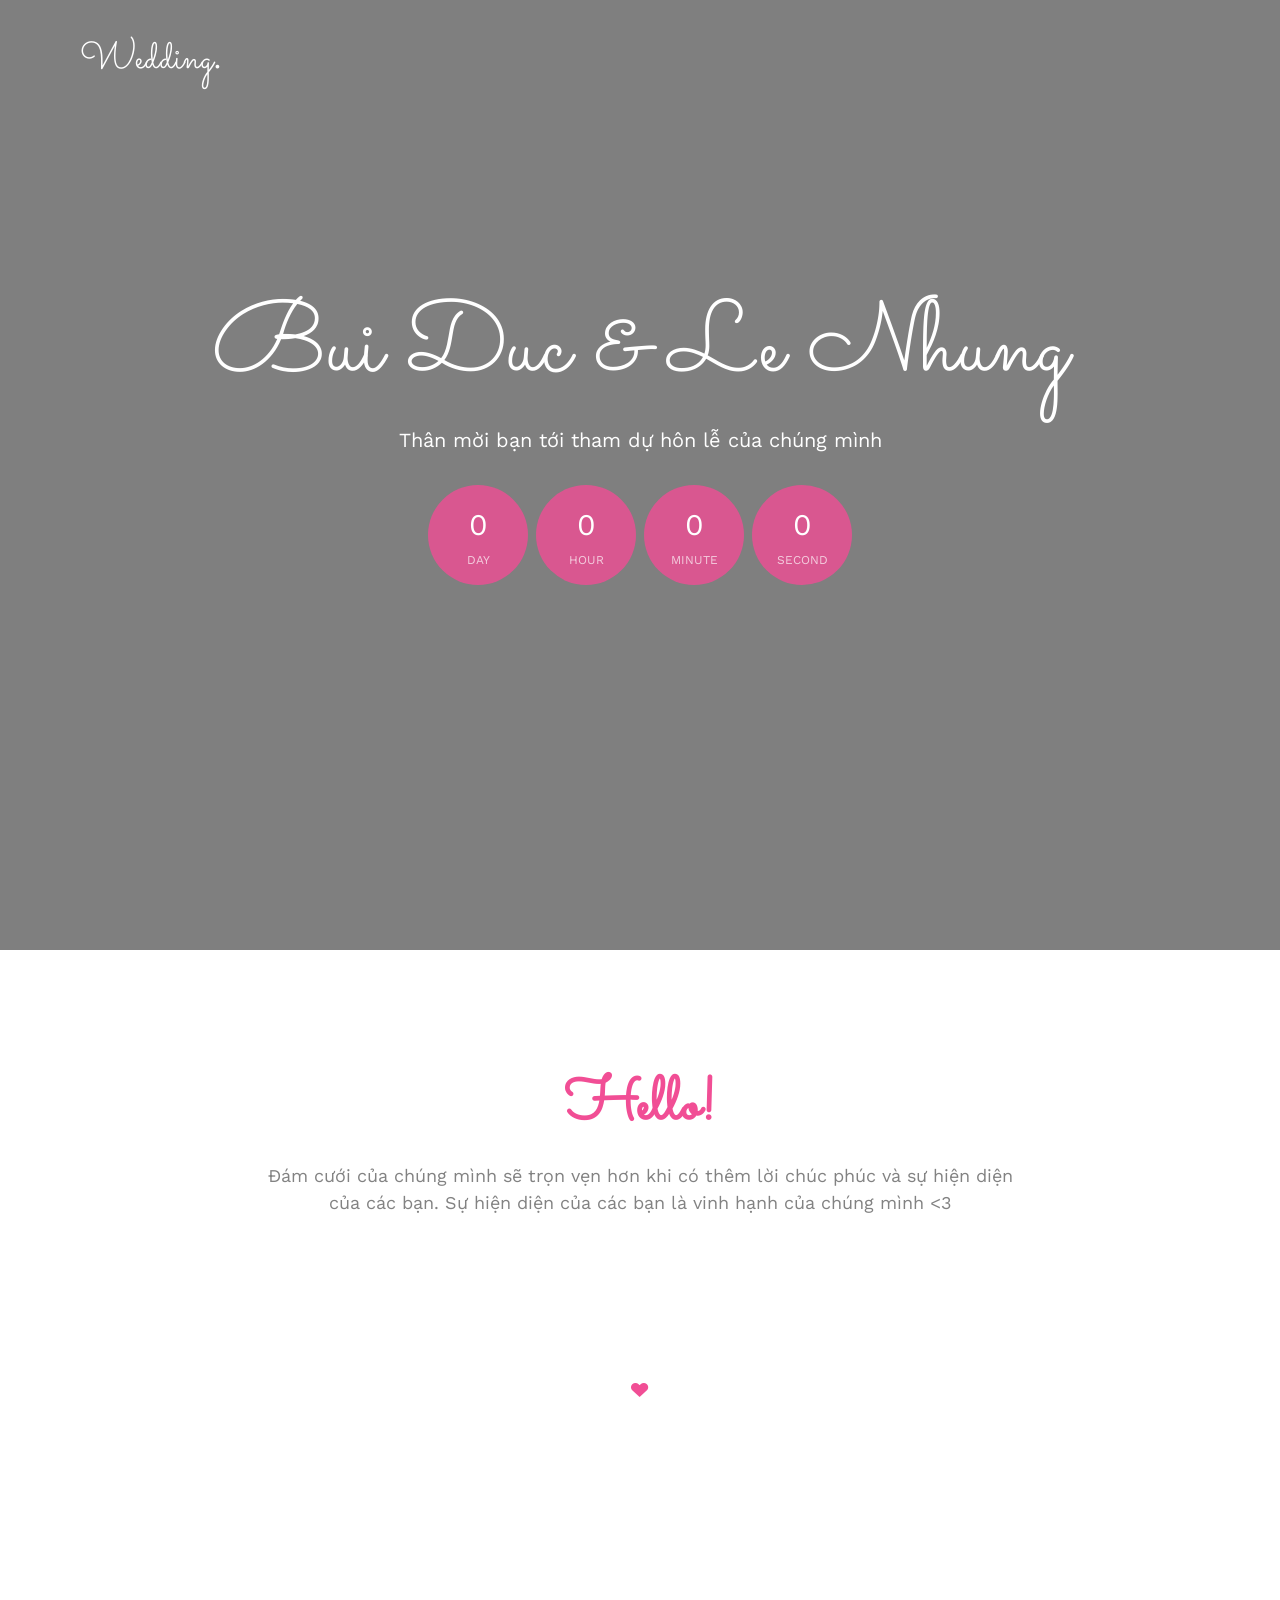
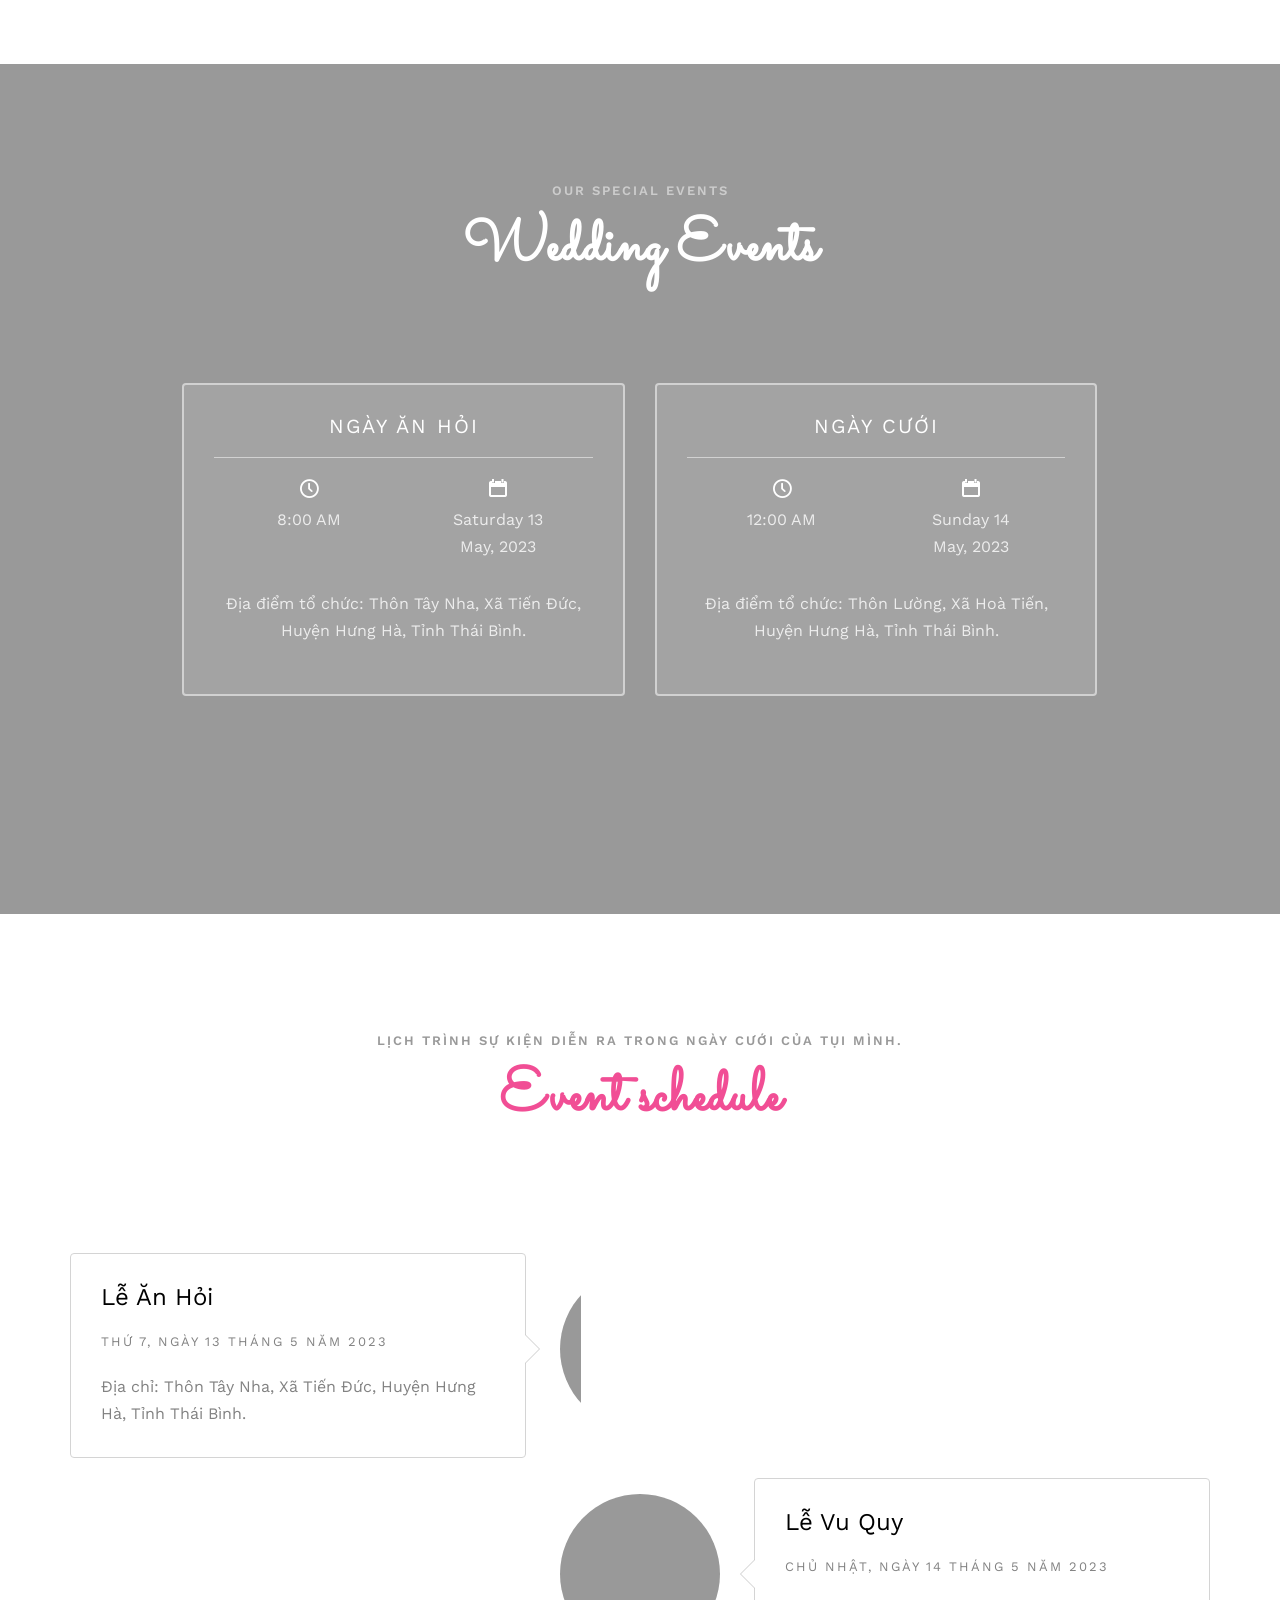
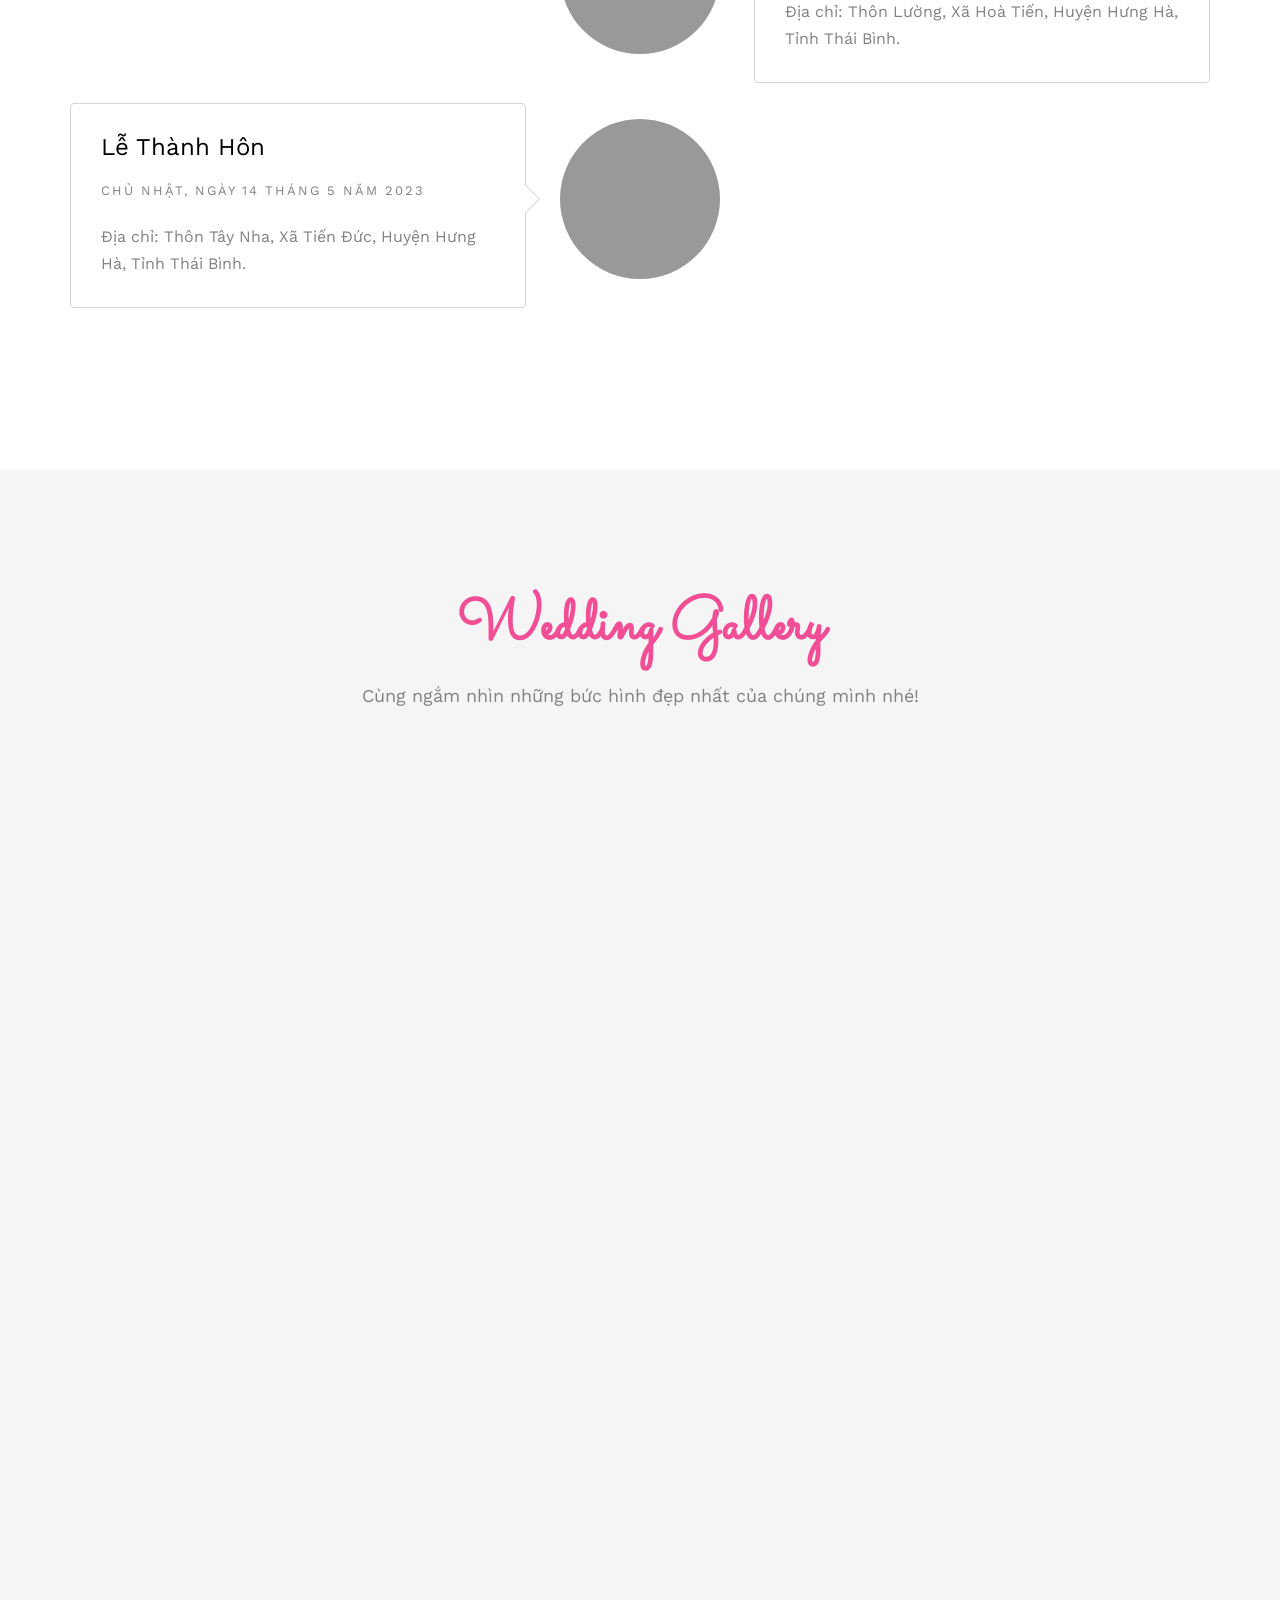
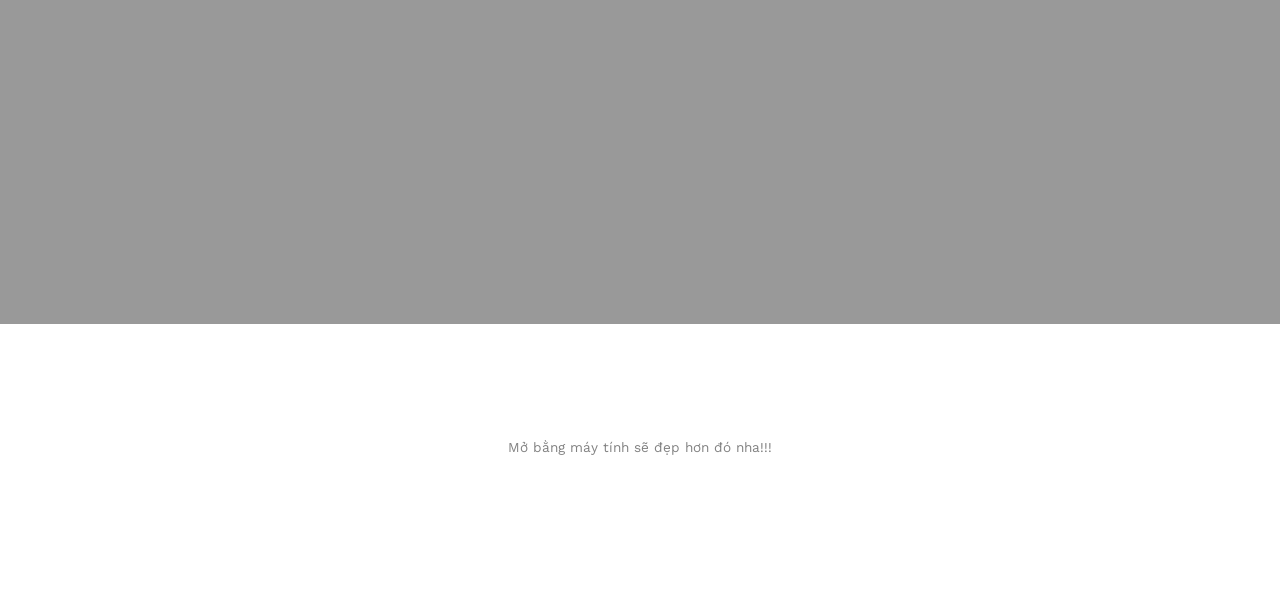
==== commit acf2cd4f: "Update CNAME" ====
--- a/index.html
+++ b/index.html
@@ -151,15 +151,14 @@
 									<h3>Ngày ăn hỏi</h3>
 									<div class="event-col">
 										<i class="icon-clock"></i>
-										<span>4:00 PM</span>
-										<span>6:00 PM</span>
+										<span>8:00 AM</span>
 									</div>
 									<div class="event-col">
 										<i class="icon-calendar"></i>
-										<span>Monday 28</span>
-										<span>November, 2016</span>
+										<span>Saturday 13</span>
+										<span>May, 2023</span>
 									</div>
-									<p>Far far away, behind the word mountains, far from the countries Vokalia and Consonantia, there live the blind texts. Separated they live in Bookmarksgrove right at the coast of the Semantics, a large language ocean.</p>
+									<p>Địa điểm tổ chức: Thôn Tây Nha, Xã Tiến Đức, Huyện Hưng Hà, Tỉnh Thái Bình.</p>
 								</div>
 							</div>
 							<div class="col-md-6 col-sm-6 text-center">
@@ -167,15 +166,14 @@
 									<h3>Ngày cưới</h3>
 									<div class="event-col">
 										<i class="icon-clock"></i>
-										<span>7:00 PM</span>
 										<span>12:00 AM</span>
 									</div>
 									<div class="event-col">
 										<i class="icon-calendar"></i>
-										<span>Monday 28</span>
-										<span>November, 2016</span>
+										<span>Sunday 14</span>
+										<span>May, 2023</span>
 									</div>
-									<p>Far far away, behind the word mountains, far from the countries Vokalia and Consonantia, there live the blind texts. Separated they live in Bookmarksgrove right at the coast of the Semantics, a large language ocean.</p>
+									<p>Địa điểm tổ chức: Thôn Lường, Xã Hoà Tiến, Huyện Hưng Hà, Tỉnh Thái Bình.</p>
 								</div>
 							</div>
 						</div>
@@ -189,7 +187,7 @@
 		<div class="container">
 			<div class="row">
 				<div class="col-md-8 col-md-offset-2 text-center fh5co-heading animate-box">
-					<span>Lịch trình diễn trong ngày cưới của tụi mình.</span>
+					<span>Lịch trình sự kiện diễn ra trong ngày cưới của tụi mình.</span>
 					<h2>Event schedule</h2>
 				</div>
 			</div>
@@ -197,38 +195,38 @@
 				<div class="col-md-12 col-md-offset-0">
 					<ul class="timeline animate-box">
 						<li class="animate-box">
-							<div class="timeline-badge" style="background-image:url(images/couple-1.jpg);"></div>
+							<div class="timeline-badge" style="background-image:url(images/pts/LEO04570.JPG);"></div>
 							<div class="timeline-panel">
 								<div class="timeline-heading">
-									<h3 class="timeline-title">First We Meet</h3>
-									<span class="date">December 25, 2015</span>
+									<h3 class="timeline-title">Lễ Ăn Hỏi</h3>
+									<span class="date">Thứ 7, Ngày 13 Tháng 5 Năm 2023</span>
 								</div>
 								<div class="timeline-body">
-									<p>Far far away, behind the word mountains, far from the countries Vokalia and Consonantia, there live the blind texts. Separated they live in Bookmarksgrove right at the coast of the Semantics, a large language ocean.</p>
+									<p>Địa chỉ: Thôn Tây Nha, Xã Tiến Đức, Huyện Hưng Hà, Tỉnh Thái Bình.</p>
 								</div>
 							</div>
 						</li>
 						<li class="timeline-inverted animate-box">
-							<div class="timeline-badge" style="background-image:url(images/couple-2.jpg);"></div>
+							<div class="timeline-badge" style="background-image:url(images/pts/LEO04636.JPG);"></div>
 							<div class="timeline-panel">
 								<div class="timeline-heading">
-									<h3 class="timeline-title">First Date</h3>
-									<span class="date">December 28, 2015</span>
+									<h3 class="timeline-title">Lễ Vu Quy</h3>
+									<span class="date">Chủ nhật, Ngày 14 Tháng 5 Năm 2023</span>
 								</div>
 								<div class="timeline-body">
-									<p>Far far away, behind the word mountains, far from the countries Vokalia and Consonantia, there live the blind texts. Separated they live in Bookmarksgrove right at the coast of the Semantics, a large language ocean.</p>
+									<p>Địa chỉ: Thôn Lường, Xã Hoà Tiến, Huyện Hưng Hà, Tỉnh Thái Bình.</p>
 								</div>
 							</div>
 						</li>
 						<li class="animate-box">
-							<div class="timeline-badge" style="background-image:url(images/couple-3.jpg);"></div>
+							<div class="timeline-badge" style="background-image:url(images/LEO04805.jpg);"></div>
 							<div class="timeline-panel">
 								<div class="timeline-heading">
-									<h3 class="timeline-title">In A Relationship</h3>
-									<span class="date">January 1, 2016</span>
+									<h3 class="timeline-title">Lễ Thành Hôn</h3>
+									<span class="date">Chủ nhật, Ngày 14 Tháng 5 Năm 2023</span>
 								</div>
 								<div class="timeline-body">
-									<p>Far far away, behind the word mountains, far from the countries Vokalia and Consonantia, there live the blind texts. Separated they live in Bookmarksgrove right at the coast of the Semantics, a large language ocean.</p>
+									<p>Địa chỉ: Thôn Tây Nha, Xã Tiến Đức, Huyện Hưng Hà, Tỉnh Thái Bình.</p>
 								</div>
 							</div>
 						</li>
@@ -262,7 +260,7 @@
 							style="background-image: url(images/pts/LEO03339.JPG); ">
 						</li>
 						<li class="one-third animate-box" data-animate-effect="fadeIn"
-							style="background-image: url(images/pts/LEO04519.JPG); ">
+							style="background-image: url(images/pts/LEO04493.JPG); ">
 						</li>
 						<li class="one-third animate-box" data-animate-effect="fadeIn"
 							style="background-image: url(images/pts/LEO03200.JPG); ">
@@ -309,7 +307,7 @@
 							<i class="icon-image"></i>
 						</span>
 						<div class="feature-copy">
-							<h3> <a href="https://drive.google.com/drive/folders/15QNS4nWKy64u_IibgUcPnpqZB9vY0_zK?usp=share_link" target="_blank">Photoshoot</a> </h3>
+							<h3> <a href="https://drive.google.com/drive/folders/1mRKyFwqPkAEH9fv3QX-l8GrQ07KM4I1c?usp=share_link" target="_blank">Photoshoot</a> </h3>
 							<p>Nếu bạn muốn xem thêm ảnh thì có thể click vào chữ "Photoshoot" bên trên nha. </p>
 						</div>
 					</div>
@@ -328,7 +326,7 @@
 
 				<div class="col-md-6 animate-box">
 					<div class="fh5co-video fh5co-bg" style="background-image: url(images/LEO04378.jpg); ">
-						<a href="https://www.youtube.com/watch?v=EQGjDrBDMkY" class="popup-vimeo"><i class="icon-video2"></i></a>
+						<a href="https://www.youtube.com/watch?v=EQGjDrBDMkY"><i class="icon-video2"></i></a>
 						<div class="overlay"></div>
 					</div>
 				</div>
@@ -345,7 +343,7 @@
 			<div class="row animate-box">
 				<div class="col-md-8 col-md-offset-2 text-center fh5co-heading">
 					<h2>Thank you!</h2>
-					<p>Bọn mình rất muốn được chụp chung với bạn những tấm hình kỷ niệm vì vậy hãy đến sớm hơn một chút bạn yêu nhé!</p>
+					<p>Bọn mình rất muốn được chụp chung với bạn những tấm hình kỷ niệm vì vậy hãy đến sớm hơn một chút bạn yêu nhé. Nhớ đến nha!!!</p>
 				</div>
 			</div>
 		</div>
@@ -357,7 +355,7 @@
 			<div class="row copyright">
 				<div class="col-md-12 text-center">
 					<p>
-						<small class="block">Bật mí một chút là: thiệp online này do chồng mình đòi tự làm nên trông cũng không đẹp bằng các chỗ khác đâu. Các bạn thông cảm nha.</small>
+						<small class="block">Mở bằng máy tính sẽ đẹp hơn đó nha!!!</small>
 					</p>
 				</div>
 			</div>
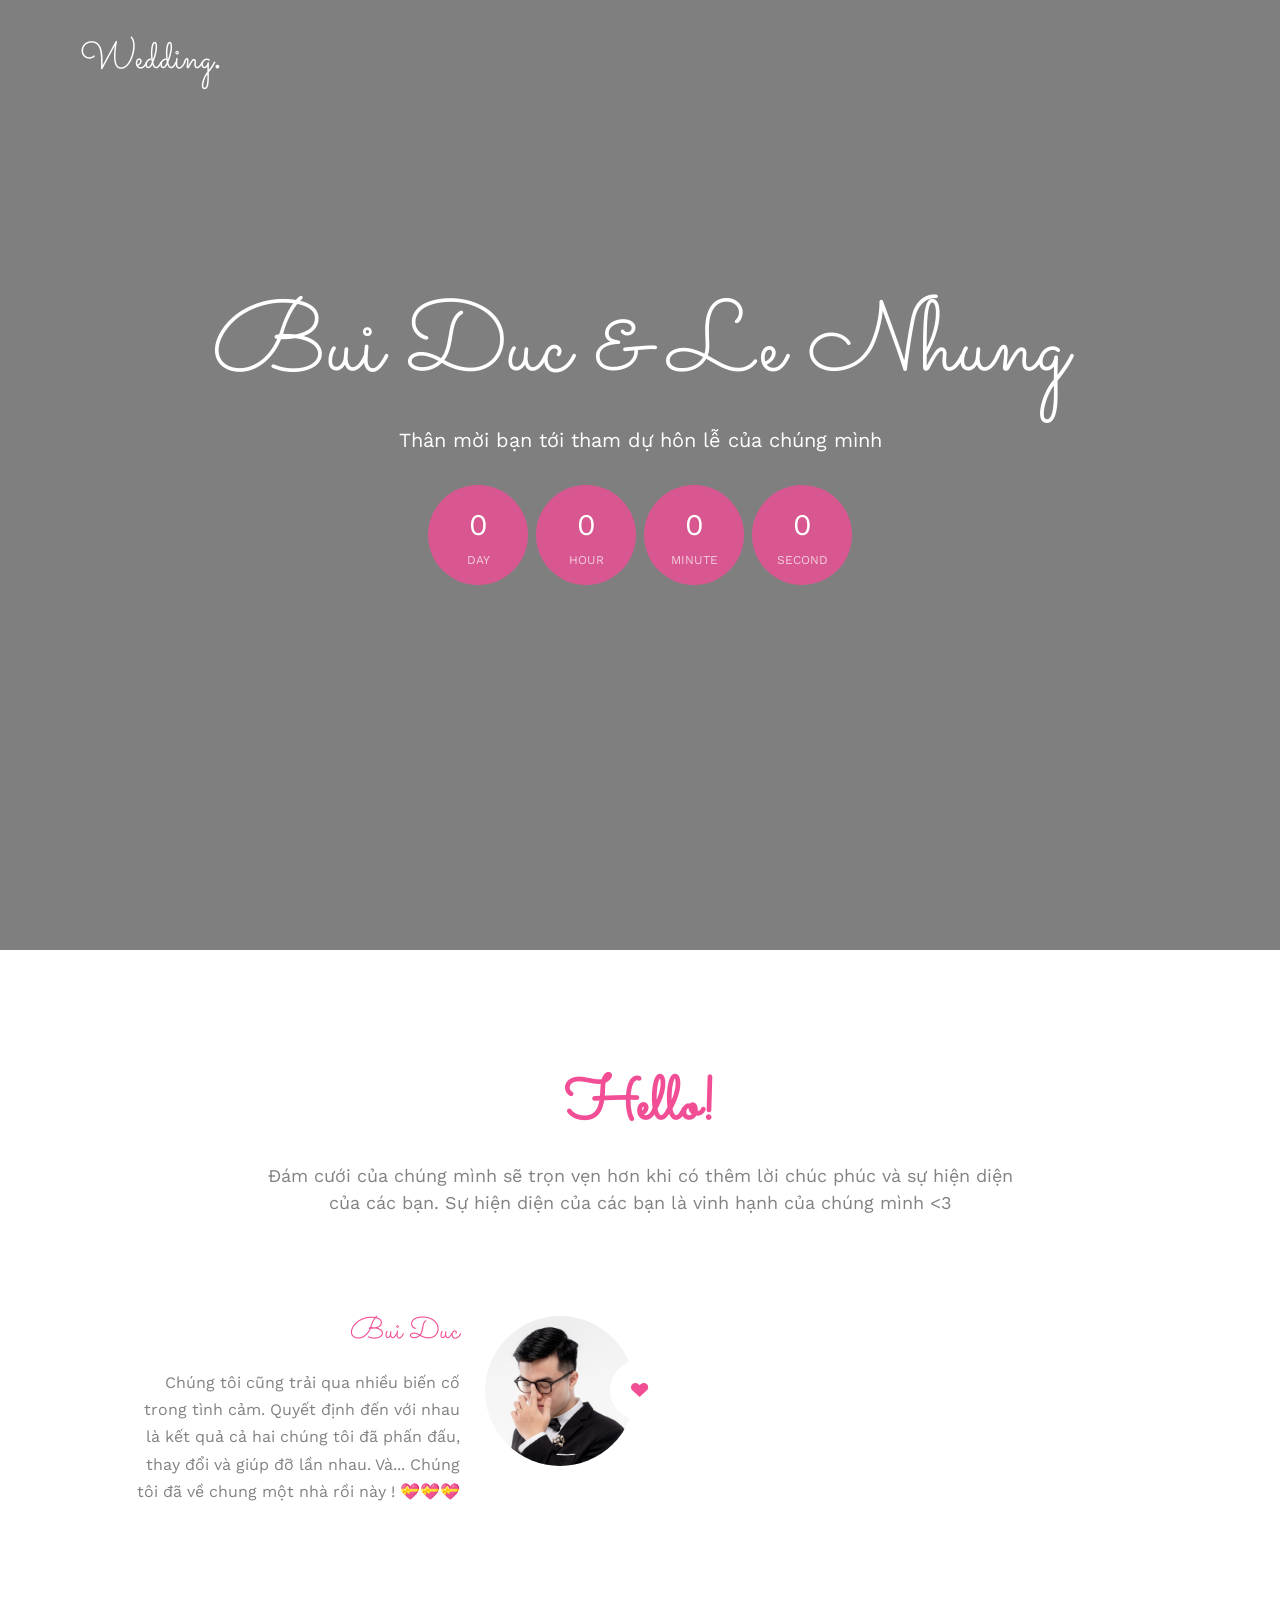
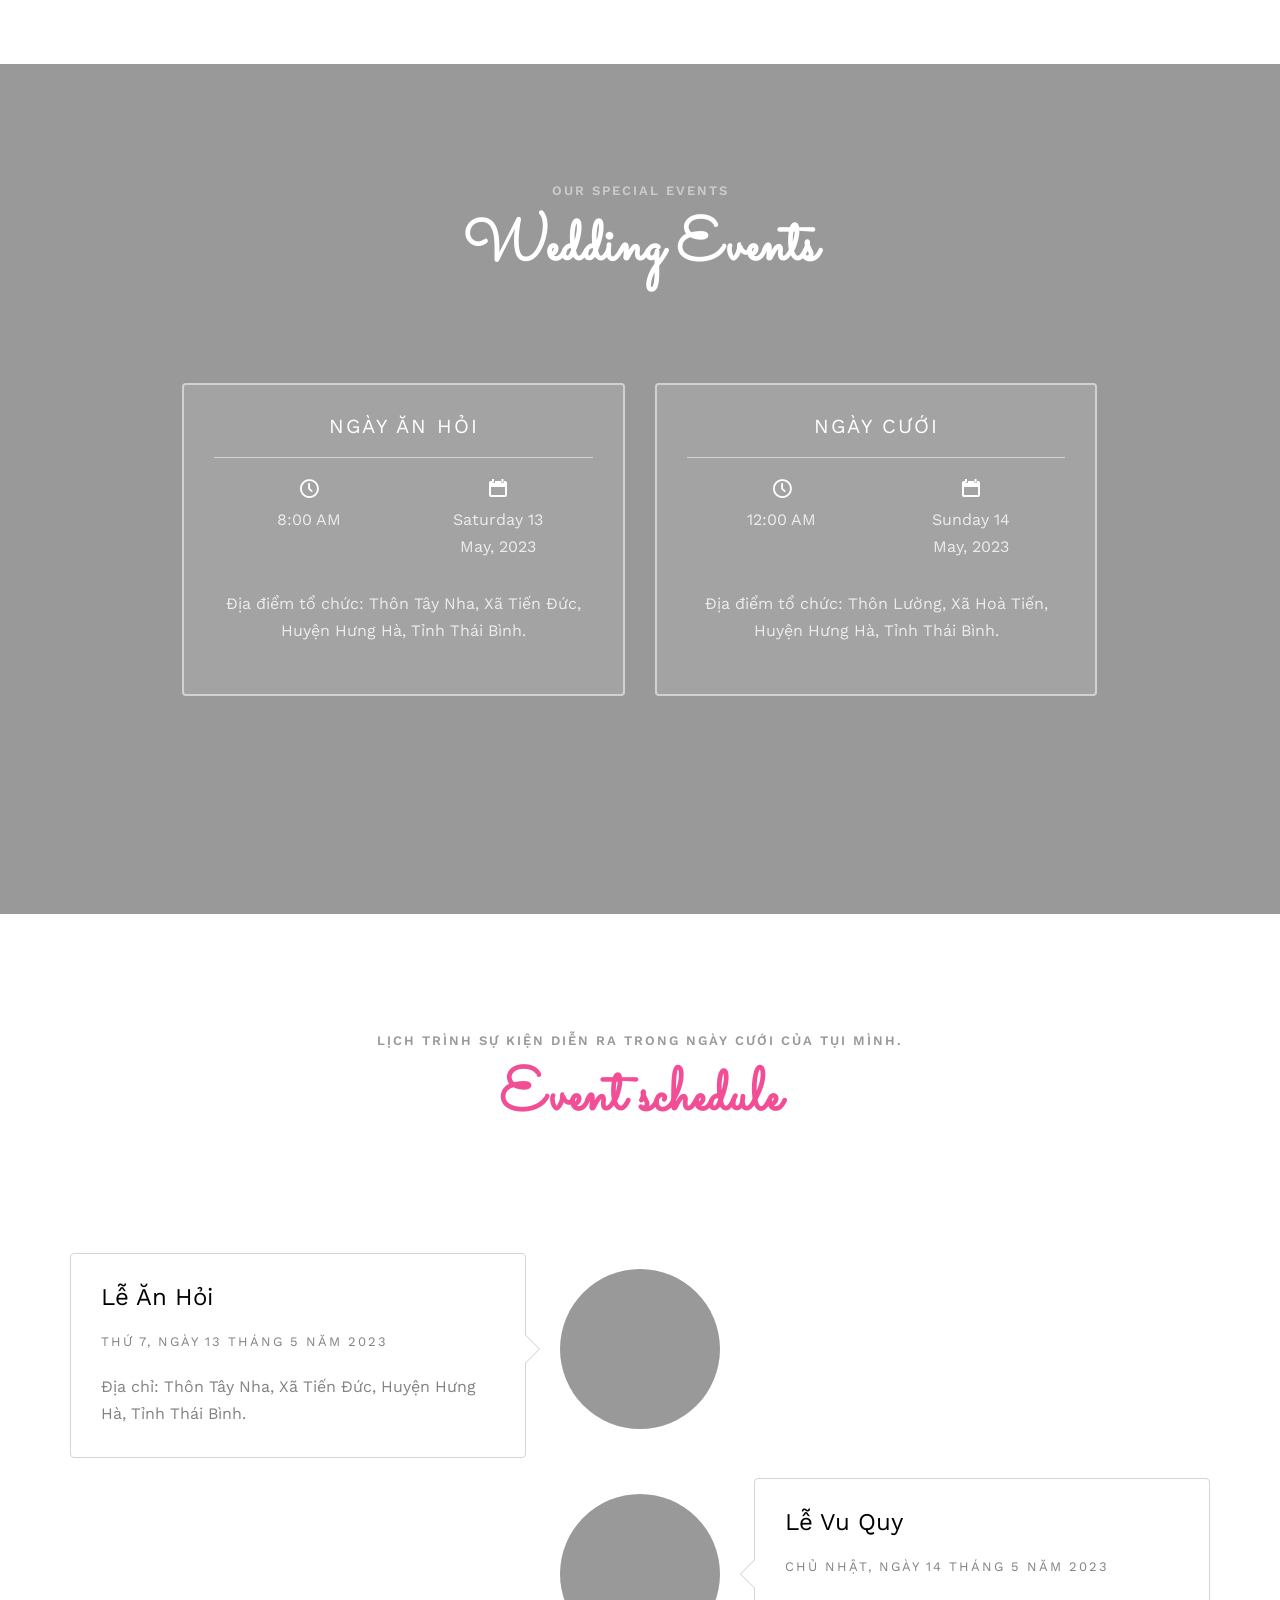
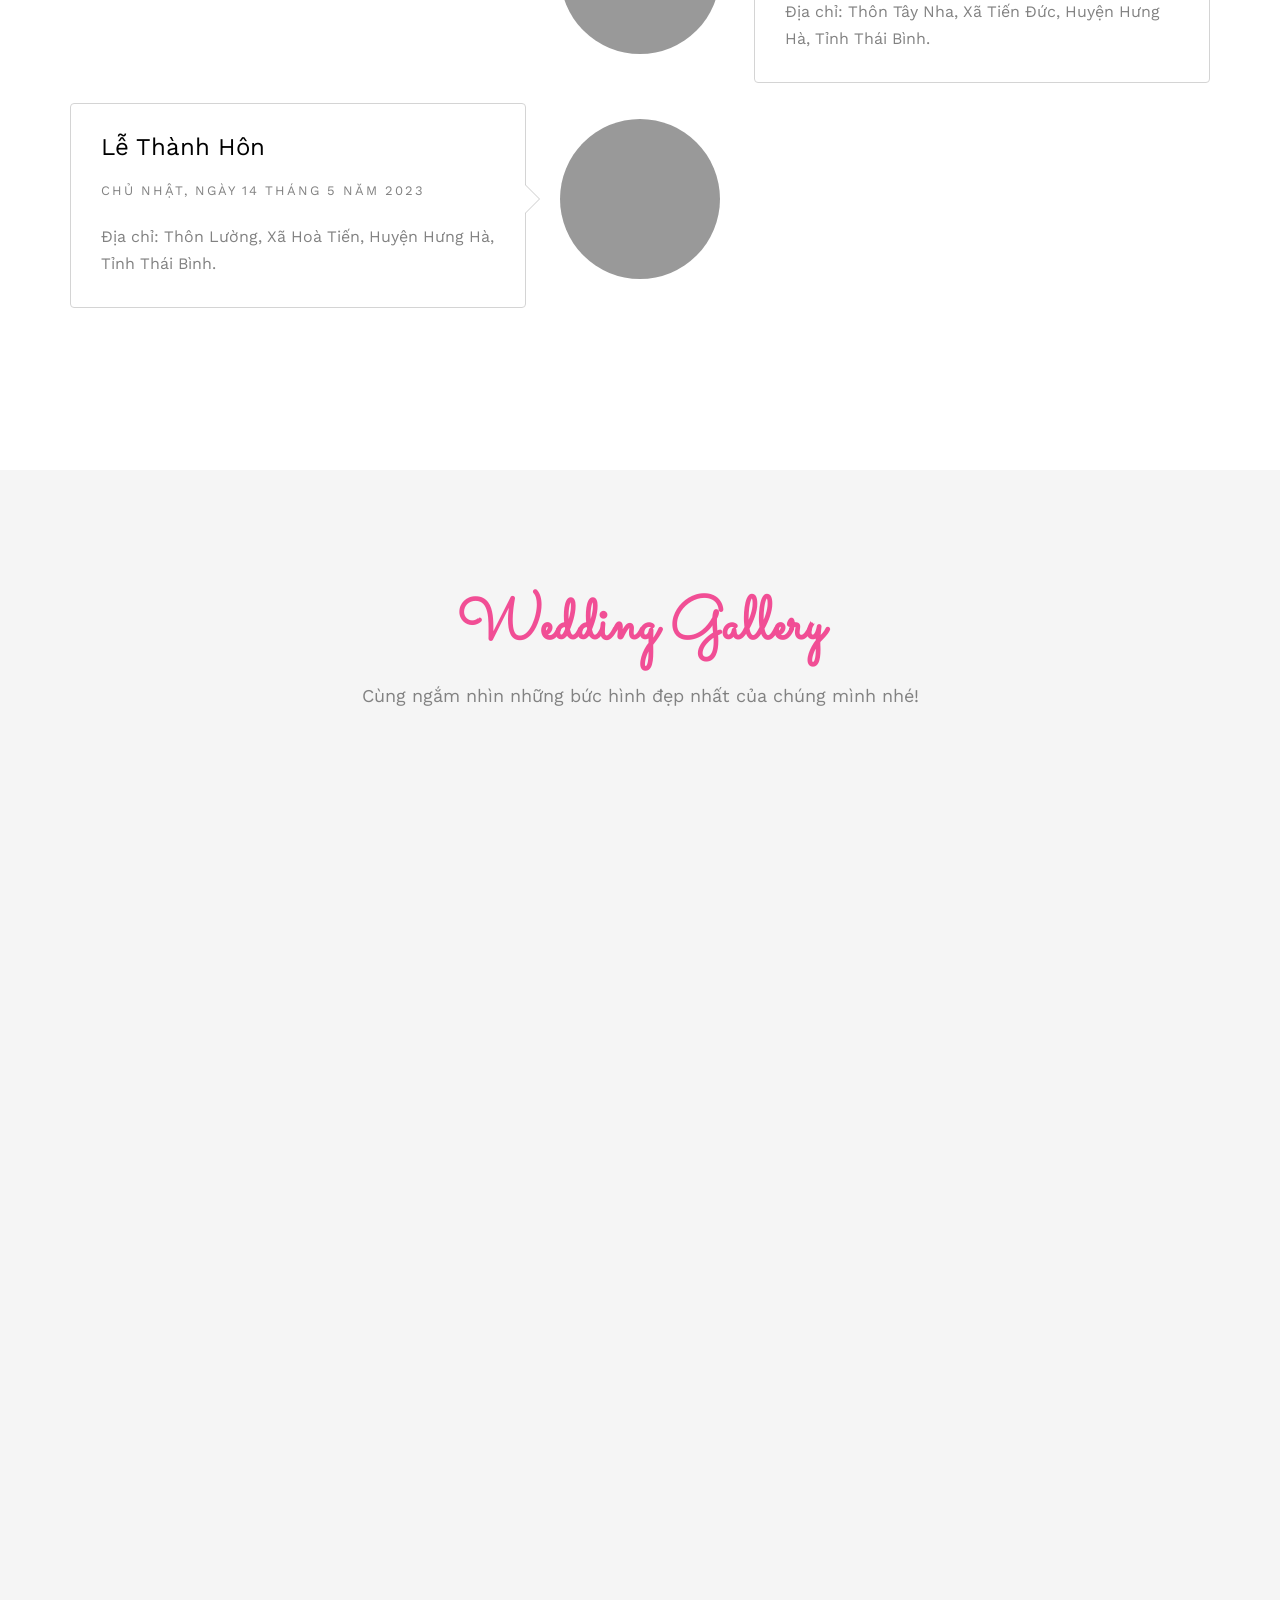
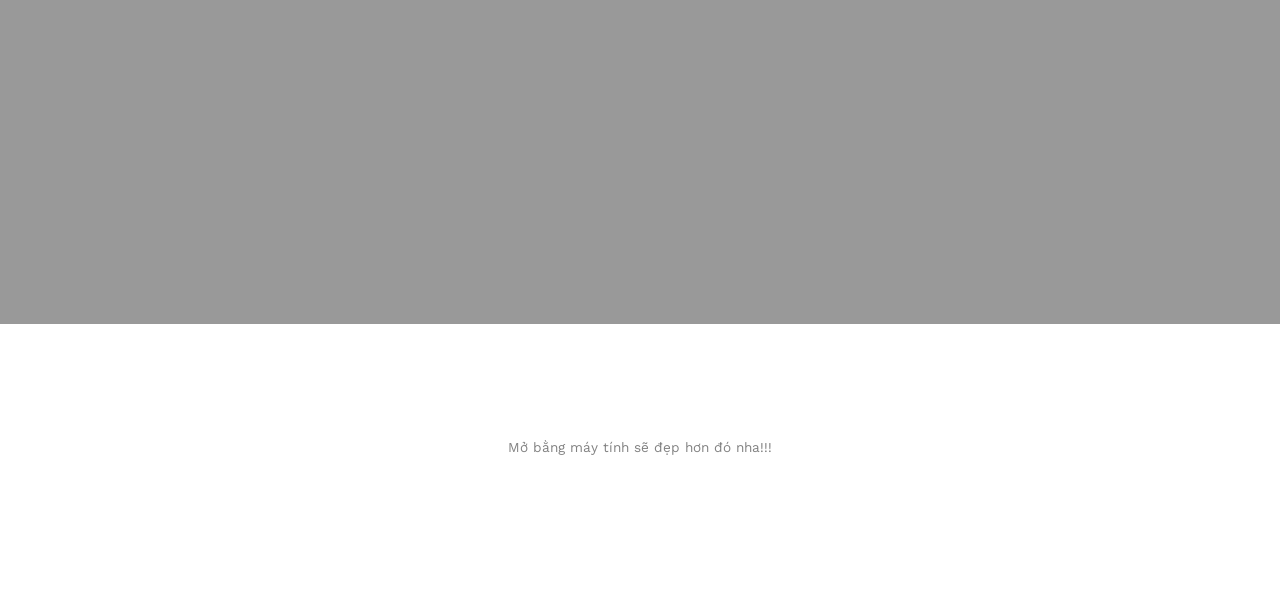
==== commit d7f91834: "upload file" ====
--- a/index.html
+++ b/index.html
@@ -214,7 +214,7 @@
 									<span class="date">Chủ nhật, Ngày 14 Tháng 5 Năm 2023</span>
 								</div>
 								<div class="timeline-body">
-									<p>Địa chỉ: Thôn Lường, Xã Hoà Tiến, Huyện Hưng Hà, Tỉnh Thái Bình.</p>
+									<p>Địa chỉ: Thôn Tây Nha, Xã Tiến Đức, Huyện Hưng Hà, Tỉnh Thái Bình.</p>
 								</div>
 							</div>
 						</li>
@@ -226,7 +226,7 @@
 									<span class="date">Chủ nhật, Ngày 14 Tháng 5 Năm 2023</span>
 								</div>
 								<div class="timeline-body">
-									<p>Địa chỉ: Thôn Tây Nha, Xã Tiến Đức, Huyện Hưng Hà, Tỉnh Thái Bình.</p>
+									<p>Địa chỉ: Thôn Lường, Xã Hoà Tiến, Huyện Hưng Hà, Tỉnh Thái Bình.</p>
 								</div>
 							</div>
 						</li>
